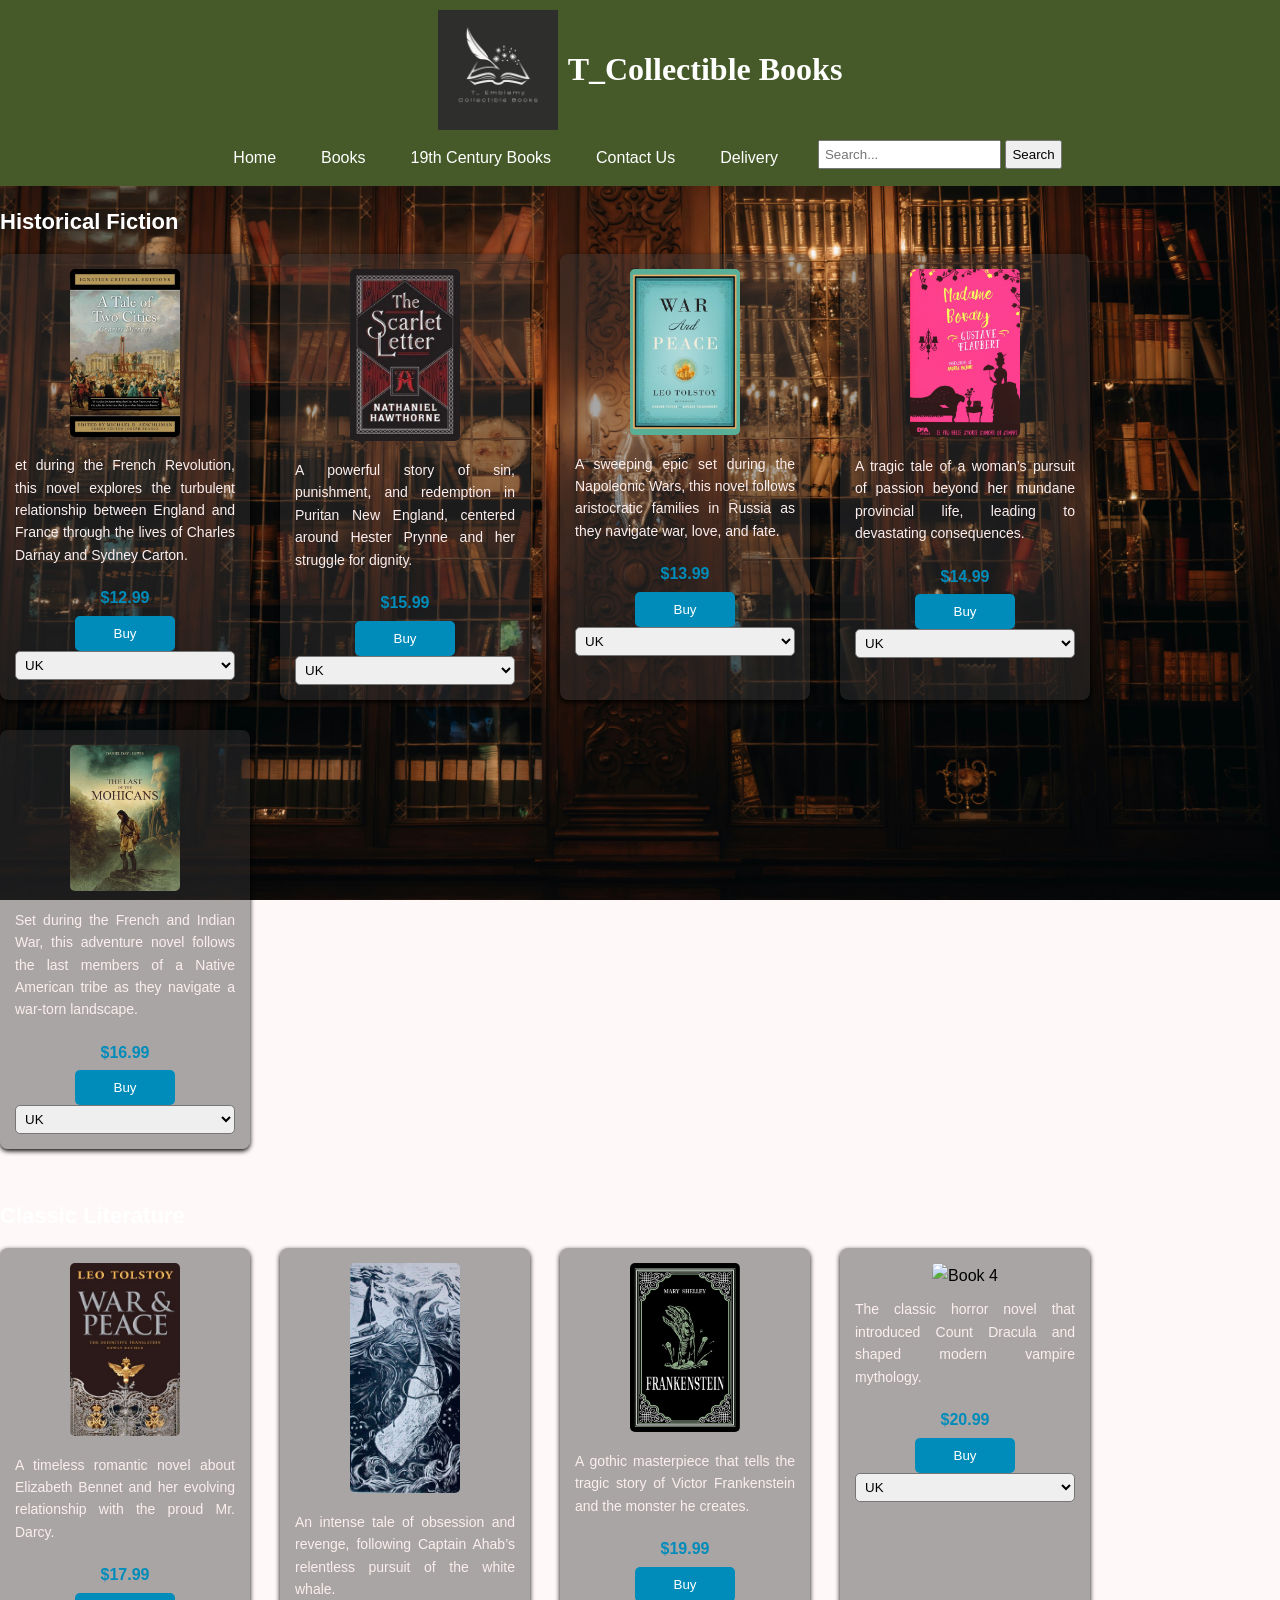
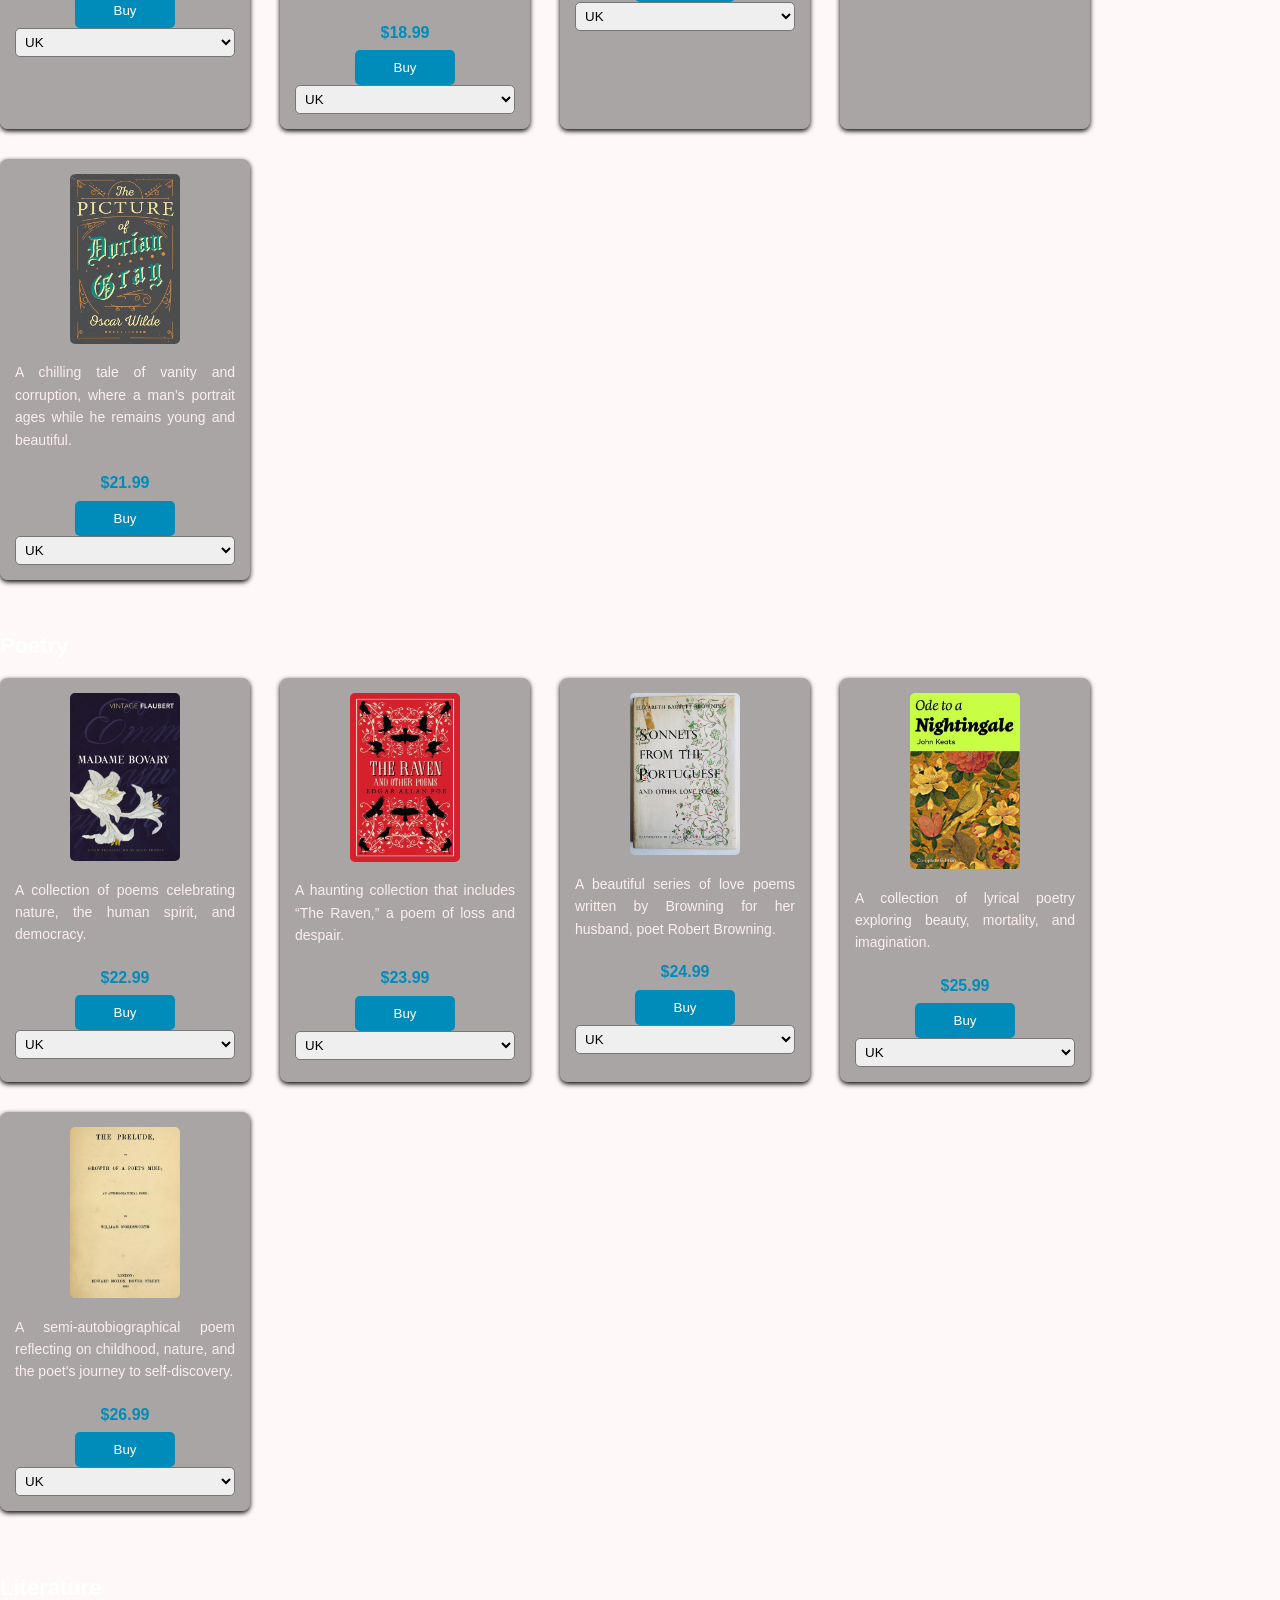
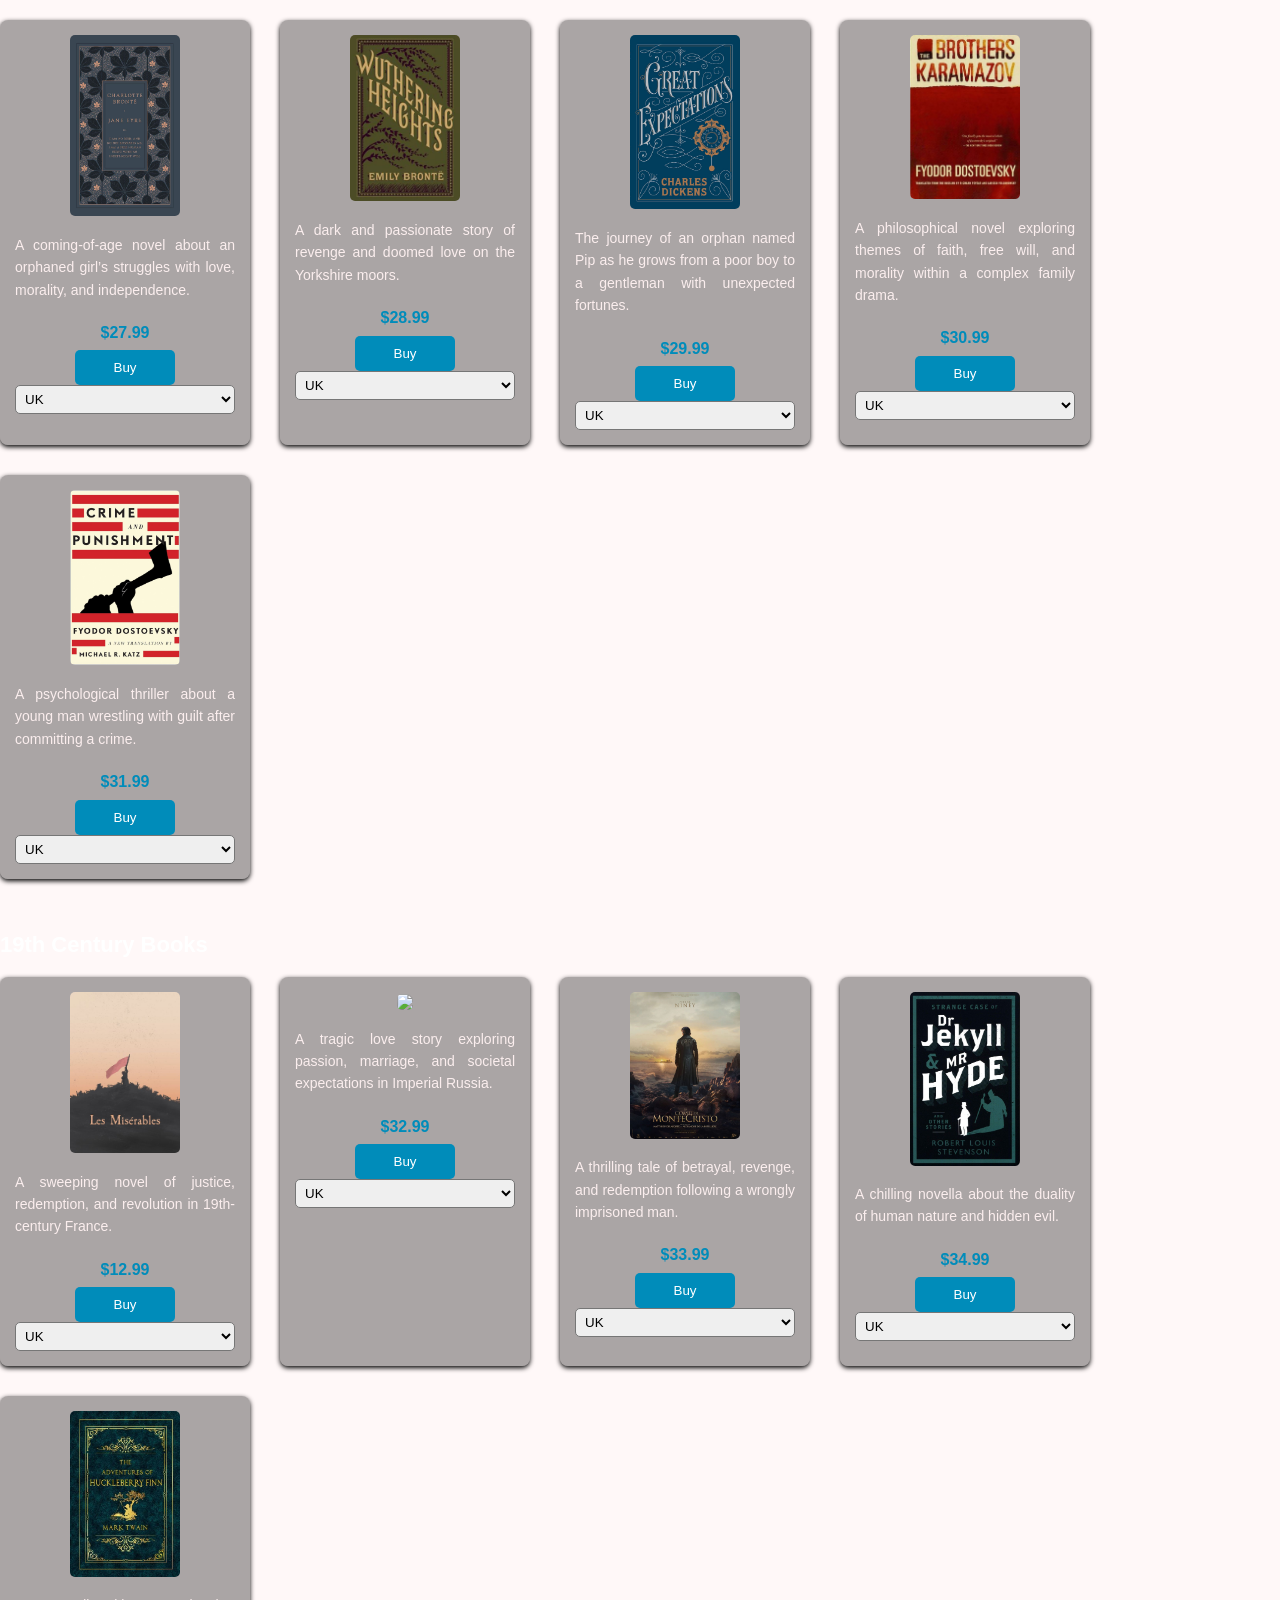
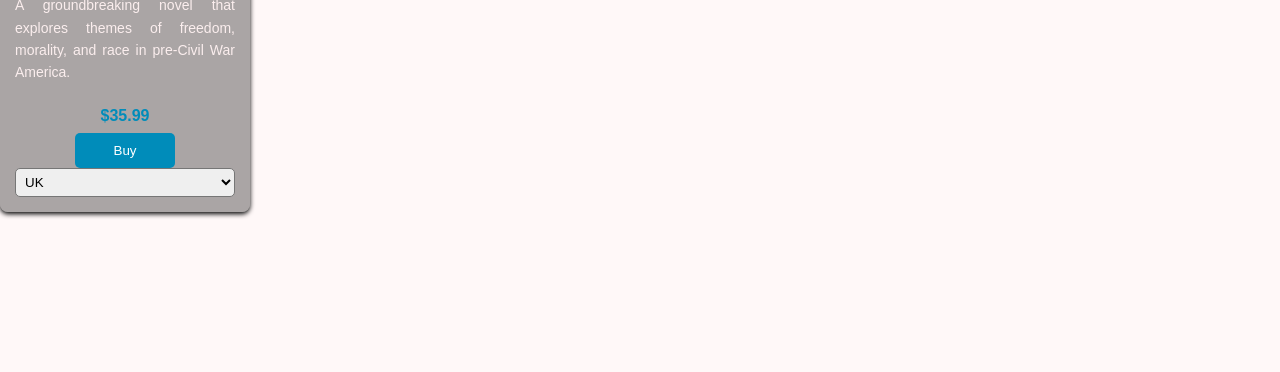
==== century19.html @ 64761e20 "Update century19.html" ====
<!DOCTYPE html>
<html lang="en">
<head>
    <meta charset="UTF-8">
    <meta name="viewport" content="width=device-width, initial-scale=1.0">
    <link rel="stylesheet" href="STYLE.CSS">
    <script src="Century19java.js"></script>
    <title>Home | T_Emblemy Books</title>
</head>
<body class="century19-page">
    <header>
        <h1 style="text-align: center; font-family: 'Times New Roman'; display: flex; align-items: center; justify-content: center; gap: 10px; margin: 0;">
            <img src="logo.jpg" alt="Library Logo" style="height: 120px; width: auto;">
            T_Collectible Books
        </h1>
        <nav>
            <a href="library.html">Home</a>
            <a href="books.html">Books</a>
            <a href="century19.html">19th Century Books</a>
            <a href="contact.html">Contact Us</a>
            <a href="delivery.html">Delivery</a>

            <form action="/search" method="get" style="display: inline-block; margin-left: 10px;">
                <input type="text" name="query" placeholder="Search..." style="padding: 5px;">
                <button type="submit" style="padding: 5px;">Search</button>
            </form>
        </nav>
    </header>

    <main>
        <div class="category">
            <h2 class="category-title">Historical Fiction</h2>
            <div class="book-list">
                <div class="book">
                    <img src="A Tale of Two Cities PDF by Charles Dickens.jpeg" alt="Book 1">
                    <p class="book-description">et during the French Revolution, this novel explores the turbulent relationship between England and France through the lives of Charles Darnay and Sydney Carton.</p>
                    <div class="buy-section">
                        <span class="book-price">$12.99</span>
                        <button class="buy-btn">Buy</button>
                        <select class="country-select">
                            <option value="us">UK</option>
                            <option value="uk">Europe</option>
                            <option value="eu">US/CANADA</option>
                            <option value="eu">Rest of the world</option>
                        </select>
                    </div>
                </div>
                <div class="book">
                    <img src="The Scarlet Letter.jpeg" alt="Book 2">
                    <p class="book-description">A powerful story of sin, punishment, and redemption in Puritan New England, centered around Hester Prynne and her struggle for dignity.</p>
                    <div class="buy-section">
                        <span class="book-price">$15.99</span>
                        <button class="buy-btn">Buy</button>
                        <select class="country-select">
                            <option value="us">UK</option>
                            <option value="uk">Europe</option>
                            <option value="eu">US/CANADA</option>
                            <option value="eu">Rest of the world</option>
                        </select>
                    </div>
                </div>
                <div class="book">
                    <img src="war & peace.jpeg" alt="Book 3">
                    <p class="book-description">A sweeping epic set during the Napoleonic Wars, this novel follows aristocratic families in Russia as they navigate war, love, and fate.</p>
                    <div class="buy-section">
                        <span class="book-price">$13.99</span>
                        <button class="buy-btn">Buy</button>
                        <select class="country-select">
                            <option value="us">UK</option>
                            <option value="uk">Europe</option>
                            <option value="eu">US/CANADA</option>
                            <option value="eu">Rest of the world</option>
                        </select>
                    </div>
                </div>
                <div class="book">
                    <img src="Madame Bovary_ Con e-book.jpeg" alt="Book 4">
                    <p class="book-description">A tragic tale of a woman’s pursuit of passion beyond her mundane provincial life, leading to devastating consequences.</p>
                    <div class="buy-section">
                        <span class="book-price">$14.99</span>
                        <button class="buy-btn">Buy</button>
                        <select class="country-select">
                            <option value="us">UK</option>
                            <option value="uk">Europe</option>
                            <option value="eu">US/CANADA</option>
                            <option value="eu">Rest of the world</option>  
                        </select>
                    </div>
                </div>
                <div class="book">
                    <img src="The Last of the Mohicans (1992) [782 x 1044].jpeg" alt="Book 5">
                    <p class="book-description">Set during the French and Indian War, this adventure novel follows the last members of a Native American tribe as they navigate a war-torn landscape.</p>
                    <div class="buy-section">
                        <span class="book-price">$16.99</span>
                        <button class="buy-btn">Buy</button>
                        <select class="country-select">
                            <option value="us">UK</option>
                            <option value="uk">Europe</option>
                            <option value="eu">US/CANADA</option>
                            <option value="eu">Rest of the world</option> 
                        </select>
                    </div>
                </div>
                <div class="category">
                    <h2 class="category-title">Classic Literature</h2>
                    <div class="book-list">
                        <div class="book">
                            <img src="A War & Peace podcast.jpeg" alt="Book 1">
                            <p class="book-description">A timeless romantic novel about Elizabeth Bennet and her evolving relationship with the proud Mr. Darcy.</p>
                            <div class="buy-section">
                                <span class="book-price">$17.99</span>
                                <button class="buy-btn">Buy</button>
                                <select class="country-select">
                                    <option value="us">UK</option>
                                    <option value="uk">Europe</option>
                                    <option value="eu">US/CANADA</option>
                                    <option value="eu">Rest of the world</option>
                                </select>
                            </div>
                        </div>
                        <div class="book">
                            <img src="Moby Dick Woodblock Print - Erika Gallagher.jpeg" alt="Book 2">
                            <p class="book-description">An intense tale of obsession and revenge, following Captain Ahab’s relentless pursuit of the white whale.</p>
                            <div class="buy-section">
                                <span class="book-price">$18.99</span>
                                <button class="buy-btn">Buy</button>
                                <select class="country-select">
                                    <option value="us">UK</option>
                                    <option value="uk">Europe</option>
                                    <option value="eu">US/CANADA</option>
                                    <option value="eu">Rest of the world</option>
                                </select>
                            </div>
                        </div>
                        <div class="book">
                            <img src="Frankenstein, or the Modern Prometheus by Mary Shelly.jpeg" alt="Book 3">
                            <p class="book-description">A gothic masterpiece that tells the tragic story of Victor Frankenstein and the monster he creates.</p>
                            <div class="buy-section">
                                <span class="book-price">$19.99</span>
                                <button class="buy-btn">Buy</button>
                                <select class="country-select">
                                    <option value="us">UK</option>
                                    <option value="uk">Europe</option>
                                    <option value="eu">US/CANADA</option>
                                    <option value="eu">Rest of the world</option>
                                </select>
                            </div>
                        </div>
                        <div class="book">
                            <img src="Where the Crawdads Sing-Delia Owens(2018).jpeg" alt="Book 4">
                            <p class="book-description">The classic horror novel that introduced Count Dracula and shaped modern vampire mythology.</p>
                            <div class="buy-section">
                                <span class="book-price">$20.99</span>
                                <button class="buy-btn">Buy</button>
                                <select class="country-select">
                                    <option value="us">UK</option>
                                    <option value="uk">Europe</option>
                                    <option value="eu">US/CANADA</option>
                                    <option value="eu">Rest of the world</option>  
                                </select>
                            </div>
                        </div>
                        <div class="book">
                            <img src="The Picture of Dorian Gray.jpeg" alt="Book 5">
                            <p class="book-description">A chilling tale of vanity and corruption, where a man’s portrait ages while he remains young and beautiful.</p>
                            <div class="buy-section">
                                <span class="book-price">$21.99</span>
                                <button class="buy-btn">Buy</button>
                                <select class="country-select">
                                    <option value="us">UK</option>
                                    <option value="uk">Europe</option>
                                    <option value="eu">US/CANADA</option>
                                    <option value="eu">Rest of the world</option> 
                                </select>
                            </div>
                        </div>
                        <div class="category">
                        <h2 class="category-title">Poetry</h2>
                        <div class="book-list">
                            <div class="book">
                                <img src="Madame Bovary.jpeg" alt="Book 1">
                                <p class="book-description"> A collection of poems celebrating nature, the human spirit, and democracy.</p>
                                <div class="buy-section">
                                    <span class="book-price">$22.99</span>
                                    <button class="buy-btn">Buy</button>
                                    <select class="country-select">
                                        <option value="us">UK</option>
                                        <option value="uk">Europe</option>
                                        <option value="eu">US/CANADA</option>
                                        <option value="eu">Rest of the world</option>
                                    </select>
                                </div>
                            </div>
                            <div class="book">
                                <img src="The Raven And Other Poems_ Fully Annotated Edition With Over 400 Notes_ It Contains Poe's Complete Poems And Three Essays On Poetry (Great Poets Series).jpeg" alt="Book 2">
                                <p class="book-description">A haunting collection that includes “The Raven,” a poem of loss and despair.</p>
                                <div class="buy-section">
                                    <span class="book-price">$23.99</span>
                                    <button class="buy-btn">Buy</button>
                                    <select class="country-select">
                                        <option value="us">UK</option>
                                        <option value="uk">Europe</option>
                                        <option value="eu">US/CANADA</option>
                                        <option value="eu">Rest of the world</option>
                                    </select>
                                </div>
                            </div>
                            <div class="book">
                                <img src="Sonnets From The Portuguese and Other Love Poems Elizabeth Barrett Browning Illustrated Hardcover.jpeg" alt="Book 3">
                                <p class="book-description">A beautiful series of love poems written by Browning for her husband, poet Robert Browning.</p>
                                <div class="buy-section">
                                    <span class="book-price">$24.99</span>
                                    <button class="buy-btn">Buy</button>
                                    <select class="country-select">
                                        <option value="us">UK</option>
                                        <option value="uk">Europe</option>
                                        <option value="eu">US/CANADA</option>
                                        <option value="eu">Rest of the world</option>
                                    </select>
                                </div>
                            </div>
                            <div class="book">
                                <img src="Ode to a Nightingale (Complete Edition) ebook by John Keats - Rakuten Kobo.jpeg" alt="Book 4">
                                <p class="book-description">A collection of lyrical poetry exploring beauty, mortality, and imagination.

                                </p>
                                <div class="buy-section">
                                    <span class="book-price">$25.99</span>
                                    <button class="buy-btn">Buy</button>
                                    <select class="country-select">
                                        <option value="us">UK</option>
                                        <option value="uk">Europe</option>
                                        <option value="eu">US/CANADA</option>
                                        <option value="eu">Rest of the world</option>  
                                    </select>
                                </div>
                            </div>
                            <div class="book">
                                <img src="Why William Wordsworth's The Prelude Speaks To Me So Much.jpeg" alt="Book 5">
                                <p class="book-description">A semi-autobiographical poem reflecting on childhood, nature, and the poet’s journey to self-discovery.</p>
                                <div class="buy-section">
                                    <span class="book-price">$26.99</span>
                                    <button class="buy-btn">Buy</button>
                                    <select class="country-select">
                                        <option value="us">UK</option>
                                        <option value="uk">Europe</option>
                                        <option value="eu">US/CANADA</option>
                                        <option value="eu">Rest of the world</option> 
                                    </select>
                                </div>
                            </div>
                        </div>
    
            </div>
        </div>
                    
           

        <div class="category">
            <h2 class="category-title"> Literature</h2>
            <div class="book-list">
                <div class="book">
                    <img src="Jane Eyre.jpeg" alt="Book 1">
                    <p class="book-description">A coming-of-age novel about an orphaned girl’s struggles with love, morality, and independence.</p>
                    <div class="buy-section">
                        <span class="book-price">$27.99</span>
                        <button class="buy-btn">Buy</button>
                        <select class="country-select">
                            <option value="us">UK</option>
                            <option value="uk">Europe</option>
                            <option value="eu">US/CANADA</option>
                            <option value="eu">Rest of the world</option>
                        </select>
                    </div>
                </div>
                <div class="book">
                    <img src="wuthering Heights.jpeg" alt="Book 2">
                    <p class="book-description">A dark and passionate story of revenge and doomed love on the Yorkshire moors.
                    </p>
                    <div class="buy-section">
                        <span class="book-price">$28.99</span>
                        <button class="buy-btn">Buy</button>
                        <select class="country-select">
                            <option value="us">UK</option>
                            <option value="uk">Europe</option>
                            <option value="eu">US/CANADA</option>
                            <option value="eu">Rest of the world</option>
                        </select>
                    </div>
                </div>
                <div class="book">
                    <img src="Great Expectations (flexi) (Barnes & Noble Flexibound Editions).jpeg" alt="Book 3">
                    <p class="book-description">The journey of an orphan named Pip as he grows from a poor boy to a gentleman with unexpected fortunes.</p>
                    <div class="buy-section">
                        <span class="book-price">$29.99</span>
                        <button class="buy-btn">Buy</button>
                        <select class="country-select">
                            <option value="us">UK</option>
                            <option value="uk">Europe</option>
                            <option value="eu">US/CANADA</option>
                            <option value="eu">Rest of the world</option>
                        </select>
                    </div>
                </div>
                <div class="book">
                    <img src="The Top 12 Eye-Opening Books Everyone Should Read.jpeg" alt="Book 4">
                    <p class="book-description">A philosophical novel exploring themes of faith, free will, and morality within a complex family drama.</p>
                    <div class="buy-section">
                        <span class="book-price">$30.99</span>
                        <button class="buy-btn">Buy</button>
                        <select class="country-select">
                            <option value="us">UK</option>
                            <option value="uk">Europe</option>
                            <option value="eu">US/CANADA</option>
                            <option value="eu">Rest of the world</option>  
                        </select>
                    </div>
                </div>
                <div class="book">
                    <img src="[PDF] [EPUB] Crime and Punishment_ A New Translation Download.jpeg" alt="Book 5">
                    <p class="book-description">A psychological thriller about a young man wrestling with guilt after committing a crime.</p>
                    <div class="buy-section">
                        <span class="book-price">$31.99</span>
                        <button class="buy-btn">Buy</button>
                        <select class="country-select">
                            <option value="us">UK</option>
                            <option value="uk">Europe</option>
                            <option value="eu">US/CANADA</option>
                            <option value="eu">Rest of the world</option> 
                        </select>
                    </div>
                </div>
                <div class="category">
                <h2 class="category-title">19th Century Books</h2>
                <div class="book-list">
                    <div class="book">
                        <img src="Les Miserables by Behance.jpeg" alt="Book 1">
                        <p class="book-description">A sweeping novel of justice, redemption, and revolution in 19th-century France.</p>
                        <div class="buy-section">
                            <span class="book-price">$12.99</span>
                            <button class="buy-btn">Buy</button>
                            <select class="country-select">
                                <option value="us">UK</option>
                                <option value="uk">Europe</option>
                                <option value="eu">US/CANADA</option>
                                <option value="eu">Rest of the world</option>
                            </select>
                        </div>
                    </div>
                    <div class="book">
                        <img src="The Picture of Dorian Gray.jpeg alt="Book 2">
                        <p class="book-description">A tragic love story exploring passion, marriage, and societal expectations in Imperial Russia.</p>
                        <div class="buy-section">
                            <span class="book-price">$32.99</span>
                            <button class="buy-btn">Buy</button>
                            <select class="country-select">
                                <option value="us">UK</option>
                                <option value="uk">Europe</option>
                                <option value="eu">US/CANADA</option>
                                <option value="eu">Rest of the world</option>
                            </select>
                        </div>
                    </div>
                    <div class="book">
                        <img src="Le Comte de Monte Christo (2024) de Matthieu Delaporte et Alexandre de la Patellière.jpeg" alt="Book 3">
                        <p class="book-description">A thrilling tale of betrayal, revenge, and redemption following a wrongly imprisoned man.</p>
                        <div class="buy-section">
                            <span class="book-price">$33.99</span>
                            <button class="buy-btn">Buy</button>
                            <select class="country-select">
                                <option value="us">UK</option>
                                <option value="uk">Europe</option>
                                <option value="eu">US/CANADA</option>
                                <option value="eu">Rest of the world</option>
                            </select>
                        </div>
                    </div>
                    <div class="book">
                        <img src="The strange case.jpeg" alt="Book 4">
                        <p class="book-description">A chilling novella about the duality of human nature and hidden evil. </p>
                        <div class="buy-section">
                            <span class="book-price">$34.99</span>
                            <button class="buy-btn">Buy</button>
                            <select class="country-select">
                                <option value="us">UK</option>
                                <option value="uk">Europe</option>
                                <option value="eu">US/CANADA</option>
                                <option value="eu">Rest of the world</option>  
                            </select>
                        </div>
                    </div>
                    <div class="book">
                        <img src="Adventures Of Huckleberry Finn - 9781716050077.jpeg" alt="Book 5">
                        <p class="book-description">A groundbreaking novel that explores themes of freedom, morality, and race in pre-Civil War America.</p>
                        <div class="buy-section">
                            <span class="book-price">$35.99</span>
                            <button class="buy-btn">Buy</button>
                            <select class="country-select">
                                <option value="us">UK</option>
                                <option value="uk">Europe</option>
                                <option value="eu">US/CANADA</option>
                                <option value="eu">Rest of the world</option> 
                            </select>
                        </div>
                    </div>
            
          </div>
        </div>
    </div>
    </div>

        </main>
        <div id="paymentModal" class="modal">
            <div class="modal-content">
                <span class="close" onclick="closePayment()">&times;</span>
                <h2>Checkout</h2>
                <p>Total Amount: <span id="totalAmount">$0.00</span></p>
                <label for="paymentMethod">Choose Payment Method:</label>
                <select id="paymentMethod">
                    <option value="applepay">Apple Pay</option>
                    <option value="debitcard">Debit Card</option>
                    <option value="paypal">PayPal</option>
                </select>
                <button onclick="confirmPayment()">Confirm Payment</button>
            </div>
        </div>
        </body>
        </html>
---- STYLE.CSS ----
/* General Styles */
body {

    margin: 0;
    font-family: Arial, sans-serif;
    line-height: 1.6;
}

.home-page {
    background-image: url('—Pngtree—an\ open\ book\ on\ a_16000282.png'); 
    background-size: cover;
    background-repeat: no-repeat;
    background-attachment: fixed;
    background-position: center;
    color: white; 
}


.books-page {
    background-image: url('ashley-byrd-KVby0S0GaH4-unsplash.jpg'); 
    background-size: cover;
    background-repeat: no-repeat;
    background-attachment: fixed;
    background-position: center;
}
.century19-page {
    background-image: url('anastasia-meraki-HsHybQQHgWo-unsplash.jpg'); 
    background-size: cover;
    background-repeat: no-repeat;
    background-attachment: fixed;
    background-position: center;
}

.contact-page {
    background-image: url('juan-gomez-tgrwlTZXEtw-unsplash.jpg'); 
    background-size: cover;
    background-repeat: no-repeat;
    background-attachment: fixed;
    background-position: center;
}
.delivery-page {
    background-image: url('katy-fE5mCHdeK68-unsplash.jpg'); 
    background-size: cover;
    background-repeat: no-repeat;
    background-attachment: fixed;
    background-position: center;
}


    .banner {
        width: 100%; /* Full width of the screen */
        height: 100vh; /* Full viewport height */
        background-image: url('—Pngtree—an\ open\ book\ on\ a_16000282.png'); 
        background-image: ul('ashley-byrd-KVby0S0GaH4-unsplash.jpg');
        background-image: url('anastasia-meraki-HsHybQQHgWo-unsplash.jpg');
        background-image: url('juan-gomez-tgrwlTZXEtw-unsplash.jpg'); 
        background-image: url('henry-be-lc7xcWebECc-unsplash.jpg'); 
        background-image: url('katy-fE5mCHdeK68-unsplash.jpg'); 
        background-size: contain; /* Ensures the entire image is visible */
        background-position: center; /* Centers the image */
        background-repeat: no-repeat; /* Prevents the image from repeating */
    }
    
    .dimmed-image {
        width: 100%;
        height: 100vh;
        background-image: linear-gradient(rgb(0, 0, 0), rgb(0, 0, 0)), url('—Pngtree—an\ open\ book\ on\ a_16000282.png');
        background-image: linear-gradient(rgb(0, 0, 0), rgb(0, 0, 0)), url('ashley-byrd-KVby0S0GaH4-unsplash.jpg');
        background-position: center;
    }

    /* Center the categories */
.categories {
    text-align: center;
    margin: 20px 0;
}

.categories ul {
    list-style: none;
    padding: 0;
    display: inline-block;
}

.categories li {
    display: inline;
    margin: 0 10px;
    font-size: 18px;
    font-weight: bold;
    color: #333;
}

/* Grid layout for books */
.book-grid {
    display: grid;
    grid-template-columns: repeat(auto-fit, minmax(250px, 1fr));
    gap: 20px;
    padding: 20px;
    justify-content: center;
    align-items: start;
}

.book-card {
    border: 1px solid #ccc;
    border-radius: 8px;
    padding: 15px;
    text-align: center;
    background-color: #fff;
    box-shadow: 2px 2px 5px rgba(0, 0, 0, 0.1);
}

.book-card img {
    width: 100%;
    height: auto;
    border-radius: 5px;
    margin-bottom: 10px;
}

.book-card h3 {
    font-size: 18px;
    margin: 10px 0;
}

.book-card p {
    font-size: 14px;
    margin: 5px 0;
}

.book-price {
    font-size: 16px;
    font-weight: bold;
    color: green;
}

    
/* Header Styles */
header {
    background-color: #465a29;
    padding: 10px 20px;
    color: white;
    text-align: center;
}

nav {
    display: flex;
    justify-content: center;
    gap: 15px;
    margin-top: 10px;
}

nav a {
    color: white;
    text-decoration: none;
    padding: 5px 15px;
    border-radius: 5px;
    background-color: transparent;
    transition: background-color 0.3s ease;
}

nav a:hover {
    background-color: rgb(206, 210, 136);
}

/* Footer Styles */
footer {
    background-color: rgb(206, 210, 136);
    color: rgb(8, 7, 7);
    padding: 10px;
    text-align: center;
}

/* Main Content Styles */
#intro-section {
    margin: 20px auto;
    max-width: 1200px;
}

#mission-vision {
    margin-top: 20px;
    padding: 30px 20px;
    border-radius: 10px;
}

.contact-page header {
    padding: 10px 20px;
    color: white;
    text-align: center;
}

.contact-page nav a {
    color: rgba(255, 255, 255, 0.788);
    text-decoration: none;
    margin: 0 10px;
    font-size: 18px;
}

.contact-page nav a:hover {
    text-decoration: underline;
}

/* Contact Form Styling */
.contact-page .contact-form {
    max-width: 500px;
    margin: 0 auto;
    padding: 20px;
    border-radius: 8px;
    background-color: rgba(15, 14, 14, 0.734); /* Transparent white */
    box-shadow: 0 4px 8px rgba(0, 0, 0, 0.2);
}

.contact-page .contact-form label {
    display: block;
    margin-bottom: 8px;
    font-weight: bold;
}

.contact-page .contact-form input,
.contact-page .contact-form select,
.contact-page .contact-form textarea {
    width: 100%;
    padding: 10px;
    margin-bottom: 16px;
    border: 1px solid #ccc;
    border-radius: 4px;
    font-size: 16px;
}

.contact-page .contact-form button {
    width: 100%;
    padding: 10px;
    background-color: #4CAF50;
    color: rgba(255, 255, 255, 0.878);
    border: none;
    border-radius: 4px;
    font-size: 16px;
    cursor: pointer;
}

.contact-page .contact-form button:hover {
    background-color: #45a049;
}



/* Delivery Page Styles */
.delivery-page main {
    padding: 20px;
    color: white;
    font-weight: bold;
    text-shadow: 1px 1px 2px black;
}

.delivery-page h2, 
.delivery-page h3 {
    font-size: 24px;
}

.delivery-page table {
    width: 100%;
    border-collapse: collapse;
    color: white;
    background-color: rgba(0, 0, 0, 0.6); /* Semi-transparent background for table */
}

.delivery-page table th, 
.delivery-page table td {
    border: 1px solid #ddd;
    padding: 10px;
}

.delivery-page table th {
    background-color: rgba(255, 255, 255, 0.2);
}

.delivery-page ul {
    list-style-type: disc;
    padding-left: 20px;
}

.carousel {
    position: relative;
    width: 80%; /* Adjust width as needed */
    margin: auto;
    overflow: hidden;
}

.carousel-container {
    display: flex;
    overflow: hidden;
    width: 100%;
}

.carousel-track {
    display: flex;
    gap: 15px;
    transition: transform 0.5s ease-in-out;
}

.carousel-track img {
    width: 200px; /* Adjust based on your layout */
    height: 300px; /* Adjust based on your layout */
    object-fit: cover;
}

.arrow {
    position: absolute;
    top: 50%;
    transform: translateY(-50%);
    background: rgba(0, 0, 0, 0.5);
    color: white;
    border: none;
    padding: 15px;
    cursor: pointer;
    font-size: 24px;
    z-index: 10;
    border-radius: 50%;
    transition: background 0.3s ease;
}

.arrow:hover {
    background: rgba(0, 0, 0, 0.8);
}

.prev {
    left: 10px;
}

.next {
    right: 10px;
}







/* General Styles */
body {
    font-family: Arial, sans-serif;
    background-color: #fff8f8;
    margin: 0;
    
}

/* Category Titles */
.category {
    margin-bottom: 40px;
}

.category-title {
    font-size: 22px;
    color: white;
    font-weight: bold;
    margin-bottom: 15px;
}

/* Book Layout */
.book-list {
    display: flex;
    flex-wrap: wrap;
    gap: 30px;
    justify-content: flex-start;
}

.book {
    width: 220px;
    text-align: center;
    background: rgba(57, 54, 54, 0.427);
    padding: 15px;
    border-radius: 8px;
    box-shadow: 0px 2px 5px rgb(0, 0, 0);
}

.book img {
    width: 50%;
    height: auto;
    border-radius: 5px;
}

.book-description {
    font-size: 14px;
    color: #fbeeee;
    margin-top: 10px;
    text-align: justify;
}

/* Price & Buy Button */
.book-price {
    font-size: 16px;
    font-weight: bold;
    color: #008CBA;
    margin-top: 5px;
}

.buy-section {
    display: flex;
    flex-direction: column;
    align-items: center;
    margin-top: 10px;
}

.buy-btn {
    width: 100px;
    padding: 10px;
    background: #008CBA;
    color: white;
    border: none;
    cursor: pointer;
    border-radius: 5px;
    margin-top: 5px;
}

.buy-btn:hover {
    background: #005f7f;
}

/* Country Selection */
.country-select {
    padding: 5px;
    width: 100%;
    border-radius: 5px;
}

/* Payment Modal */
.modal {
    display: none;
    position: fixed;
    top: 50%;
    left: 50%;
    transform: translate(-50%, -50%);
    background: white;
    padding: 20px;
    border-radius: 8px;
    box-shadow: 0px 4px 8px rgba(0, 0, 0, 0.2);
    width: 300px;
    text-align: center;
}

.modal-content {
    display: flex;
    flex-direction: column;
    align-items: center;
}

.close {
    position: absolute;
    top: 10px;
    right: 15px;
    cursor: pointer;
    font-size: 20px;
    color: #333;
}

.modal select {
    width: 100%;
    padding: 8px;
    margin: 10px 0;
}

.modal button {
    padding: 10px;
    background: #008CBA;
    color: white;
    border: none;
    cursor: pointer;
    width: 100%;
}

.modal button:hover {
    background: #005f7f;
}
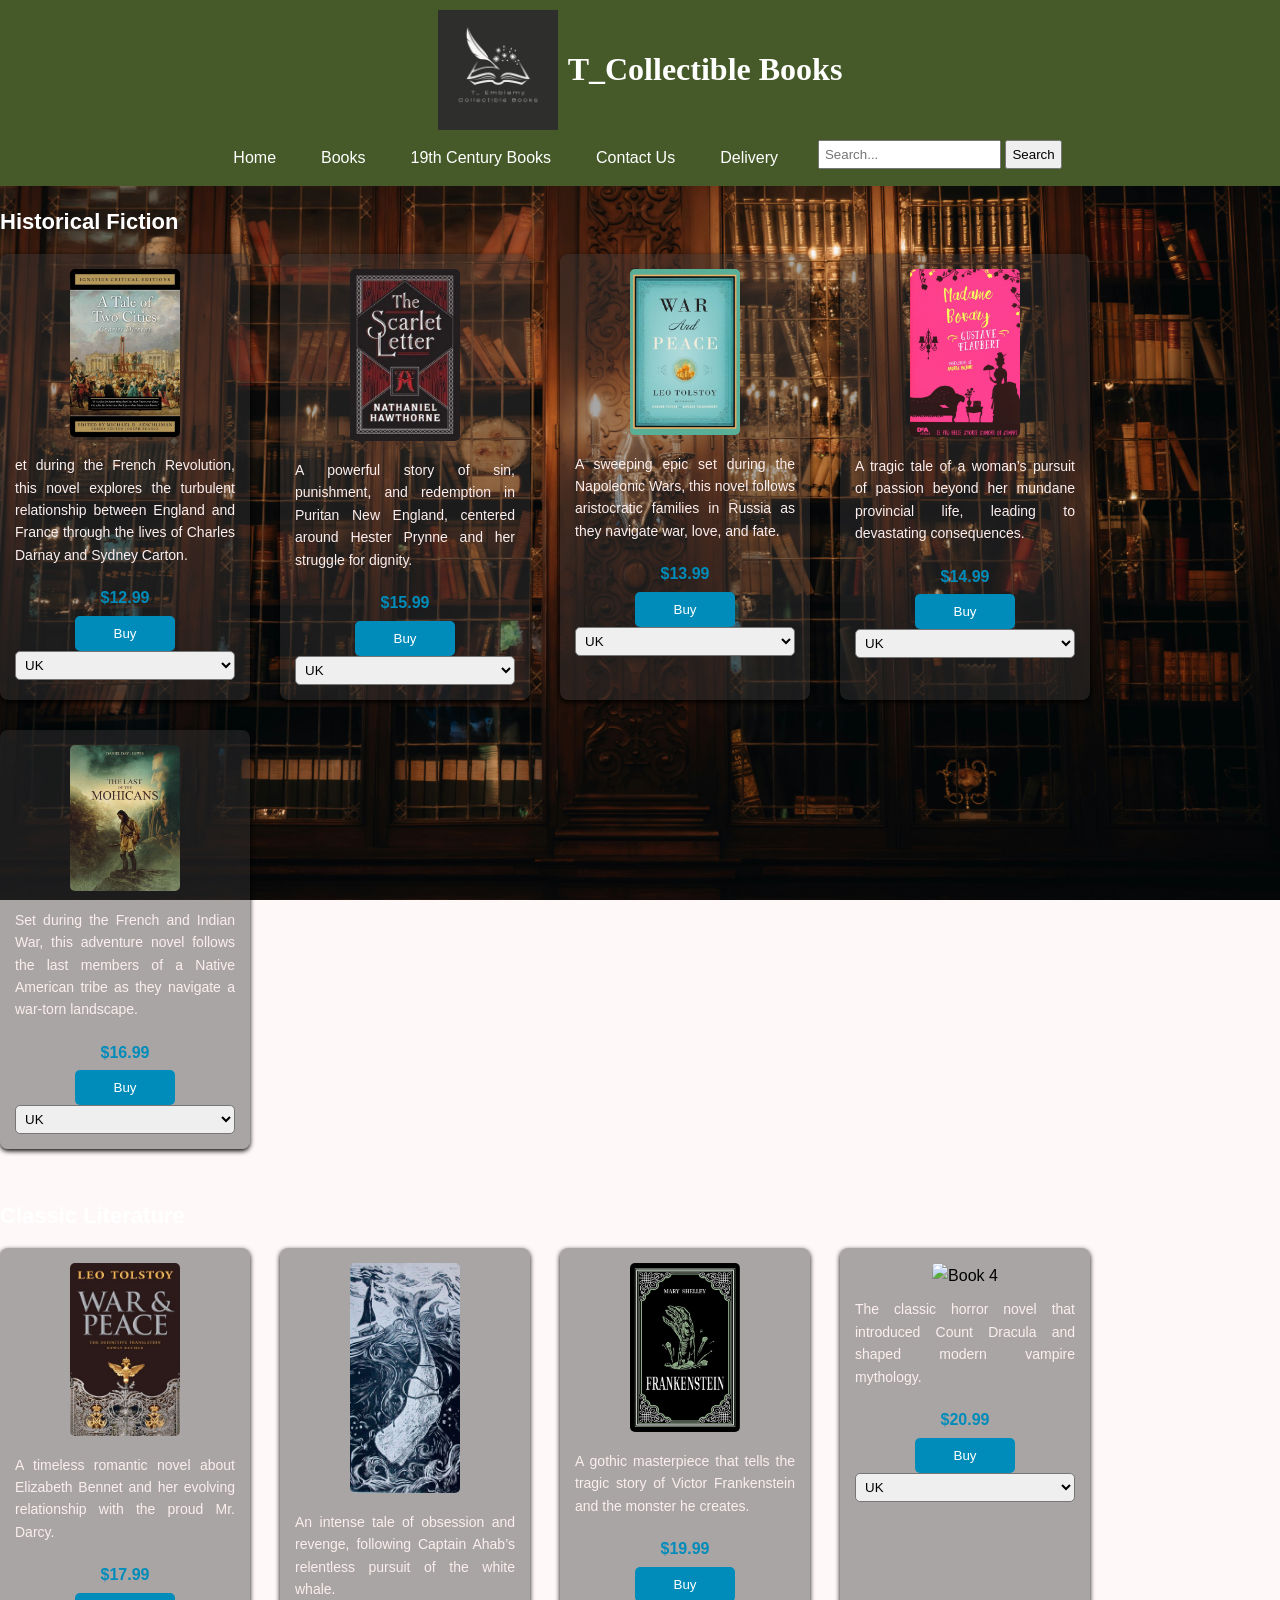
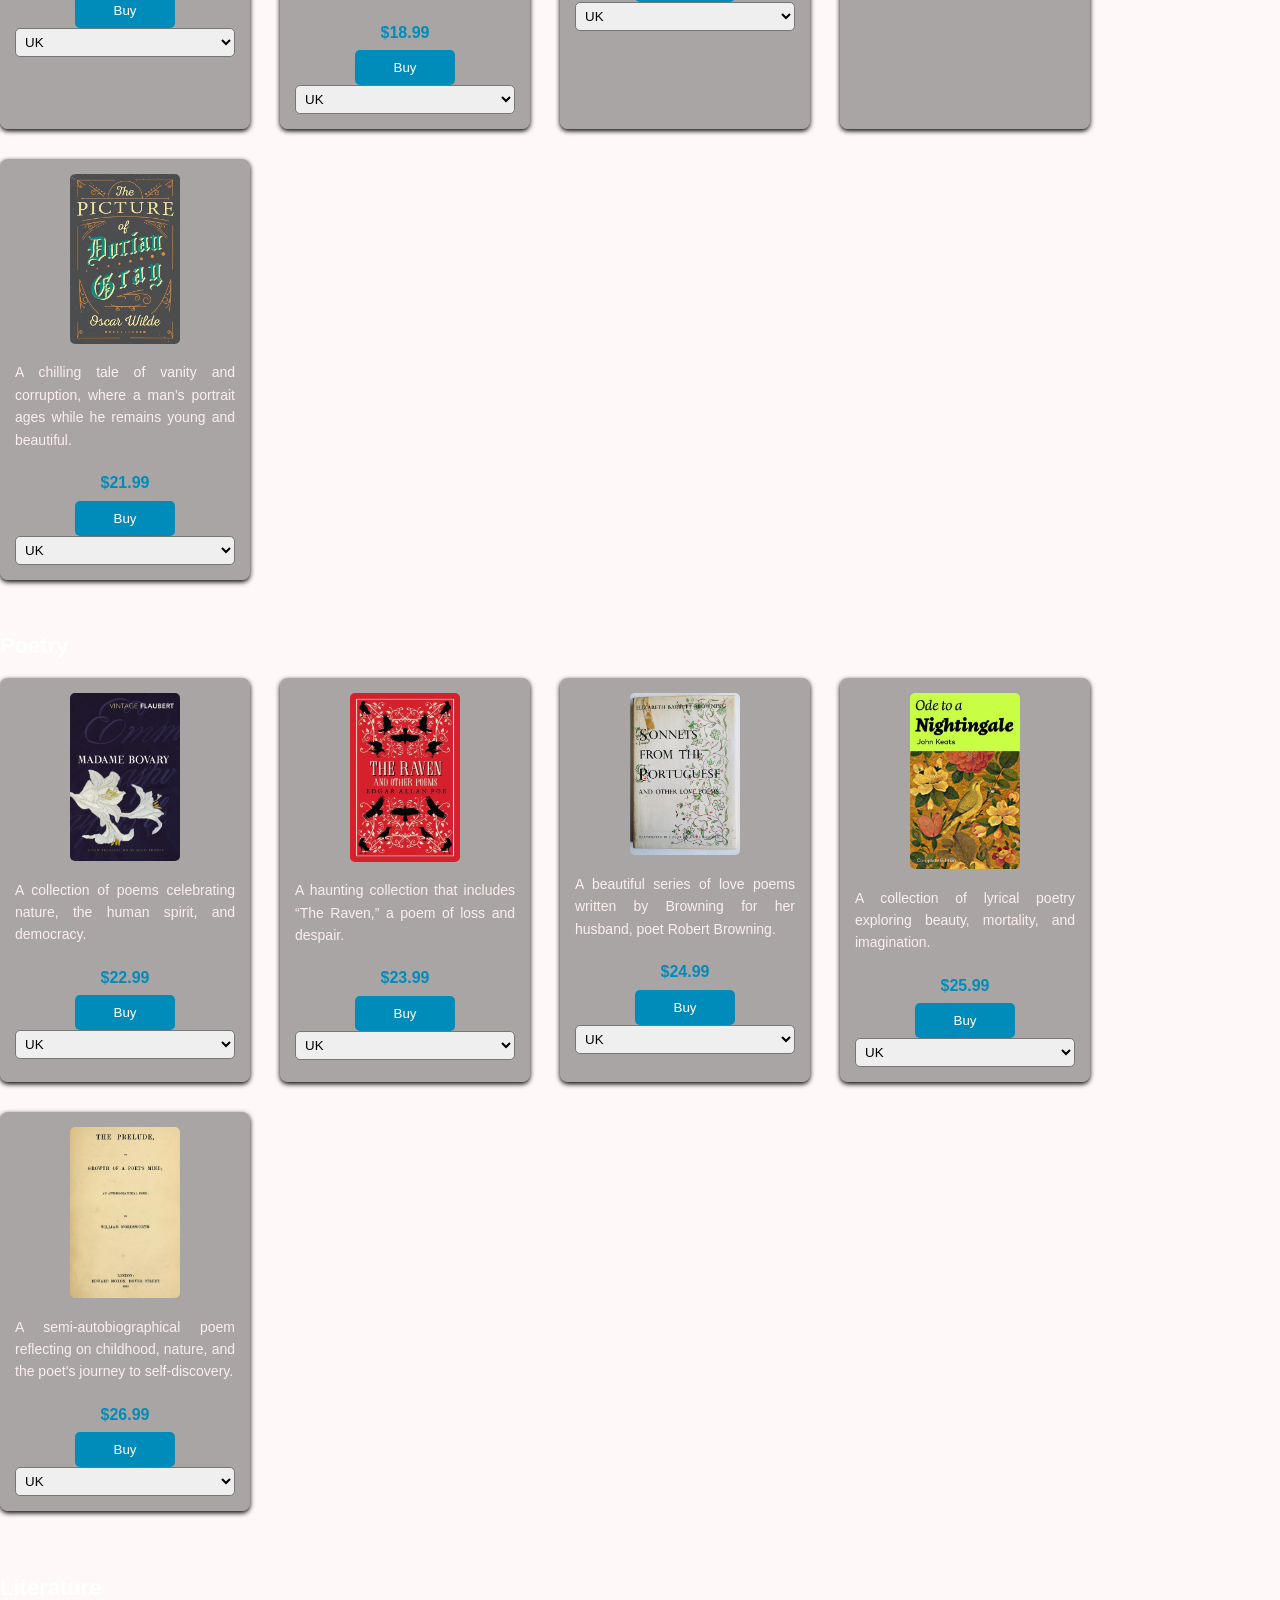
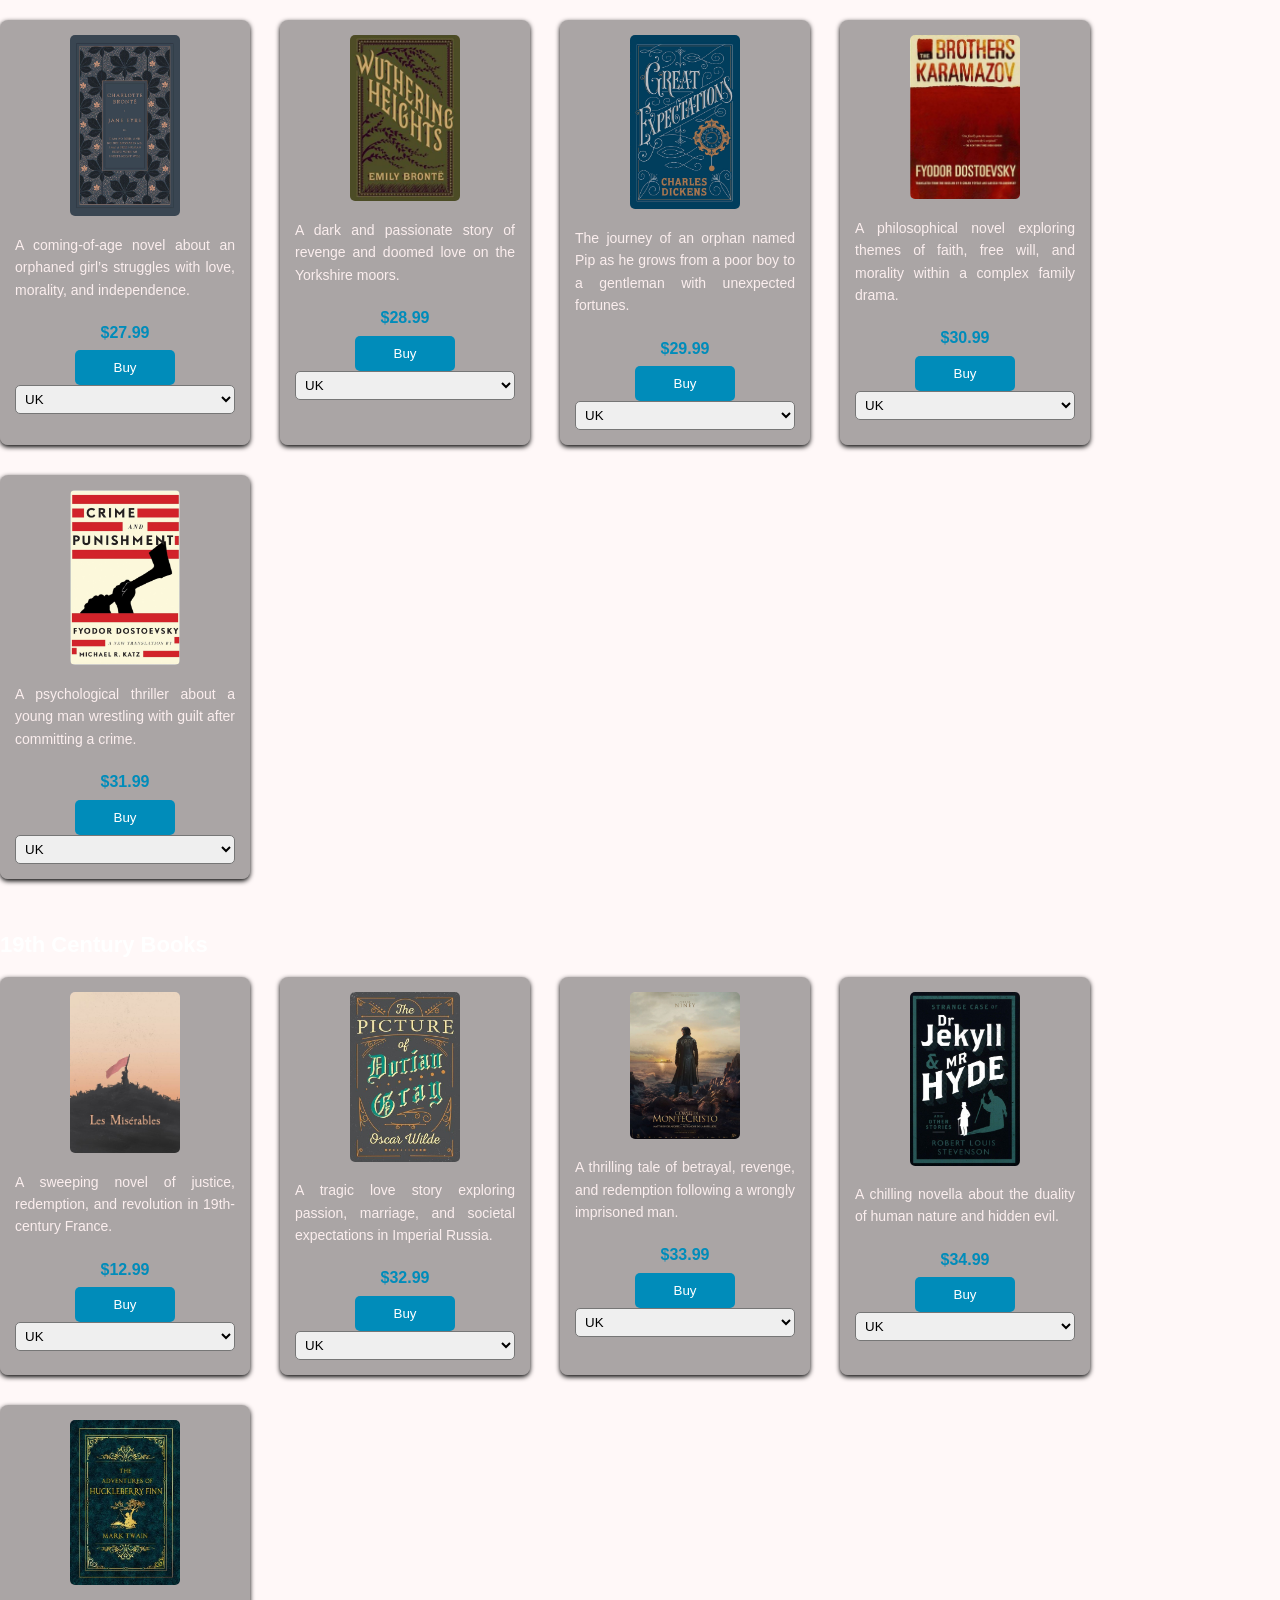
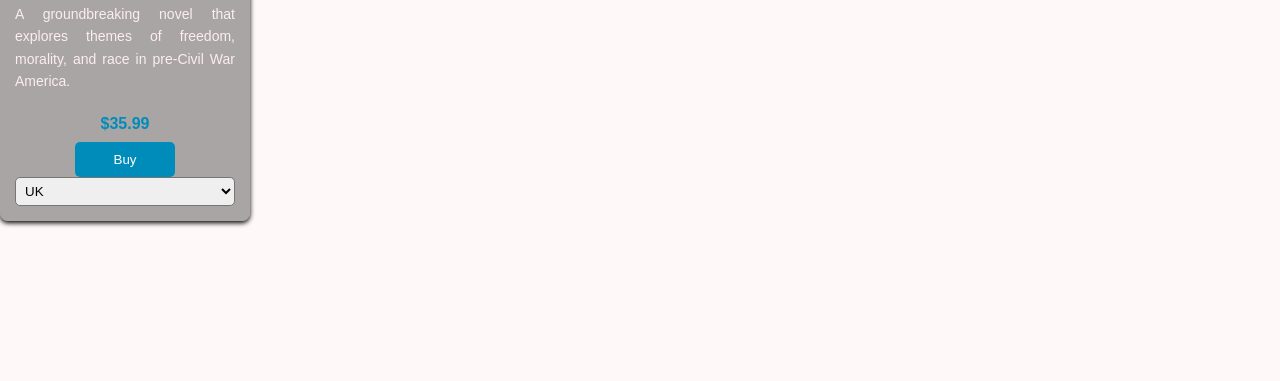
==== commit 7854953e: "Update century19.html" ====
--- a/century19.html
+++ b/century19.html
@@ -348,7 +348,7 @@
                         </div>
                     </div>
                     <div class="book">
-                        <img src="The Picture of Dorian Gray.jpeg alt="Book 2">
+                        <img src="The Picture of Dorian Gray.jpeg" alt="Book 2">
                         <p class="book-description">A tragic love story exploring passion, marriage, and societal expectations in Imperial Russia.</p>
                         <div class="buy-section">
                             <span class="book-price">$32.99</span>
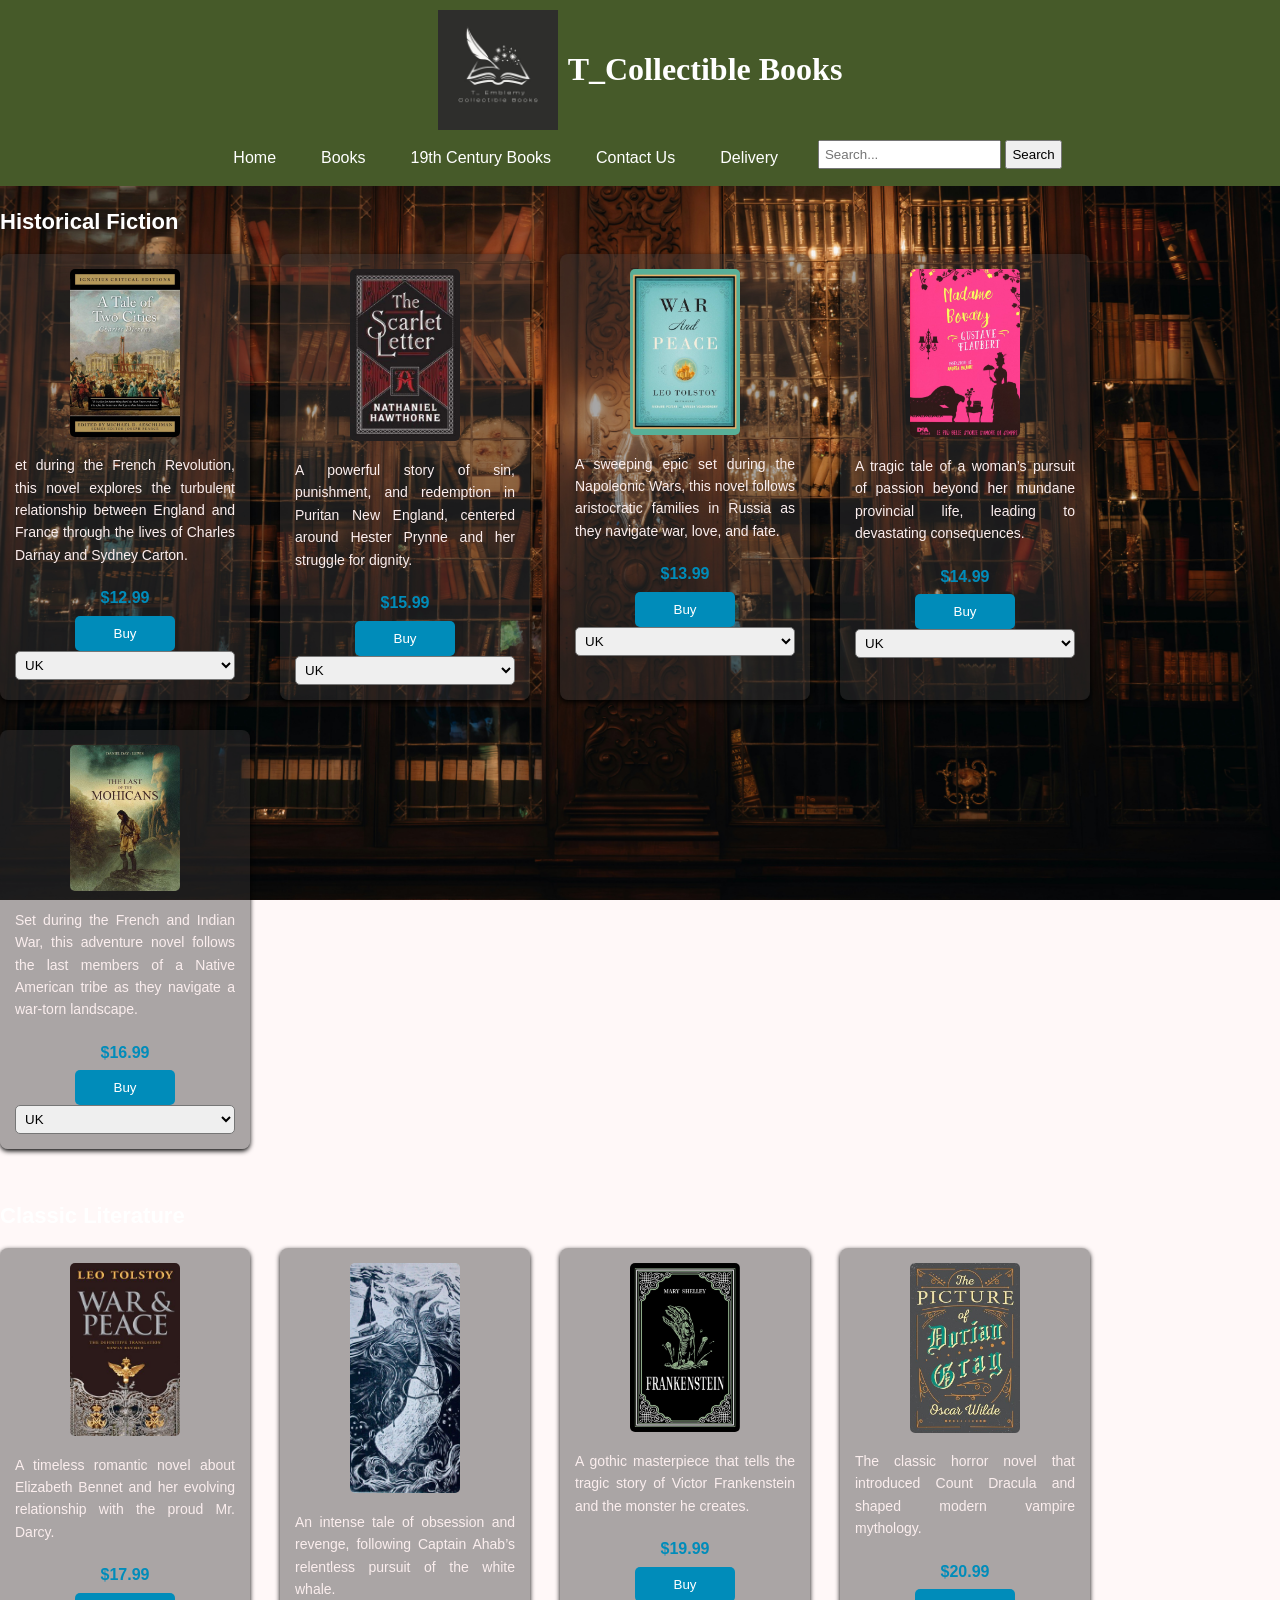
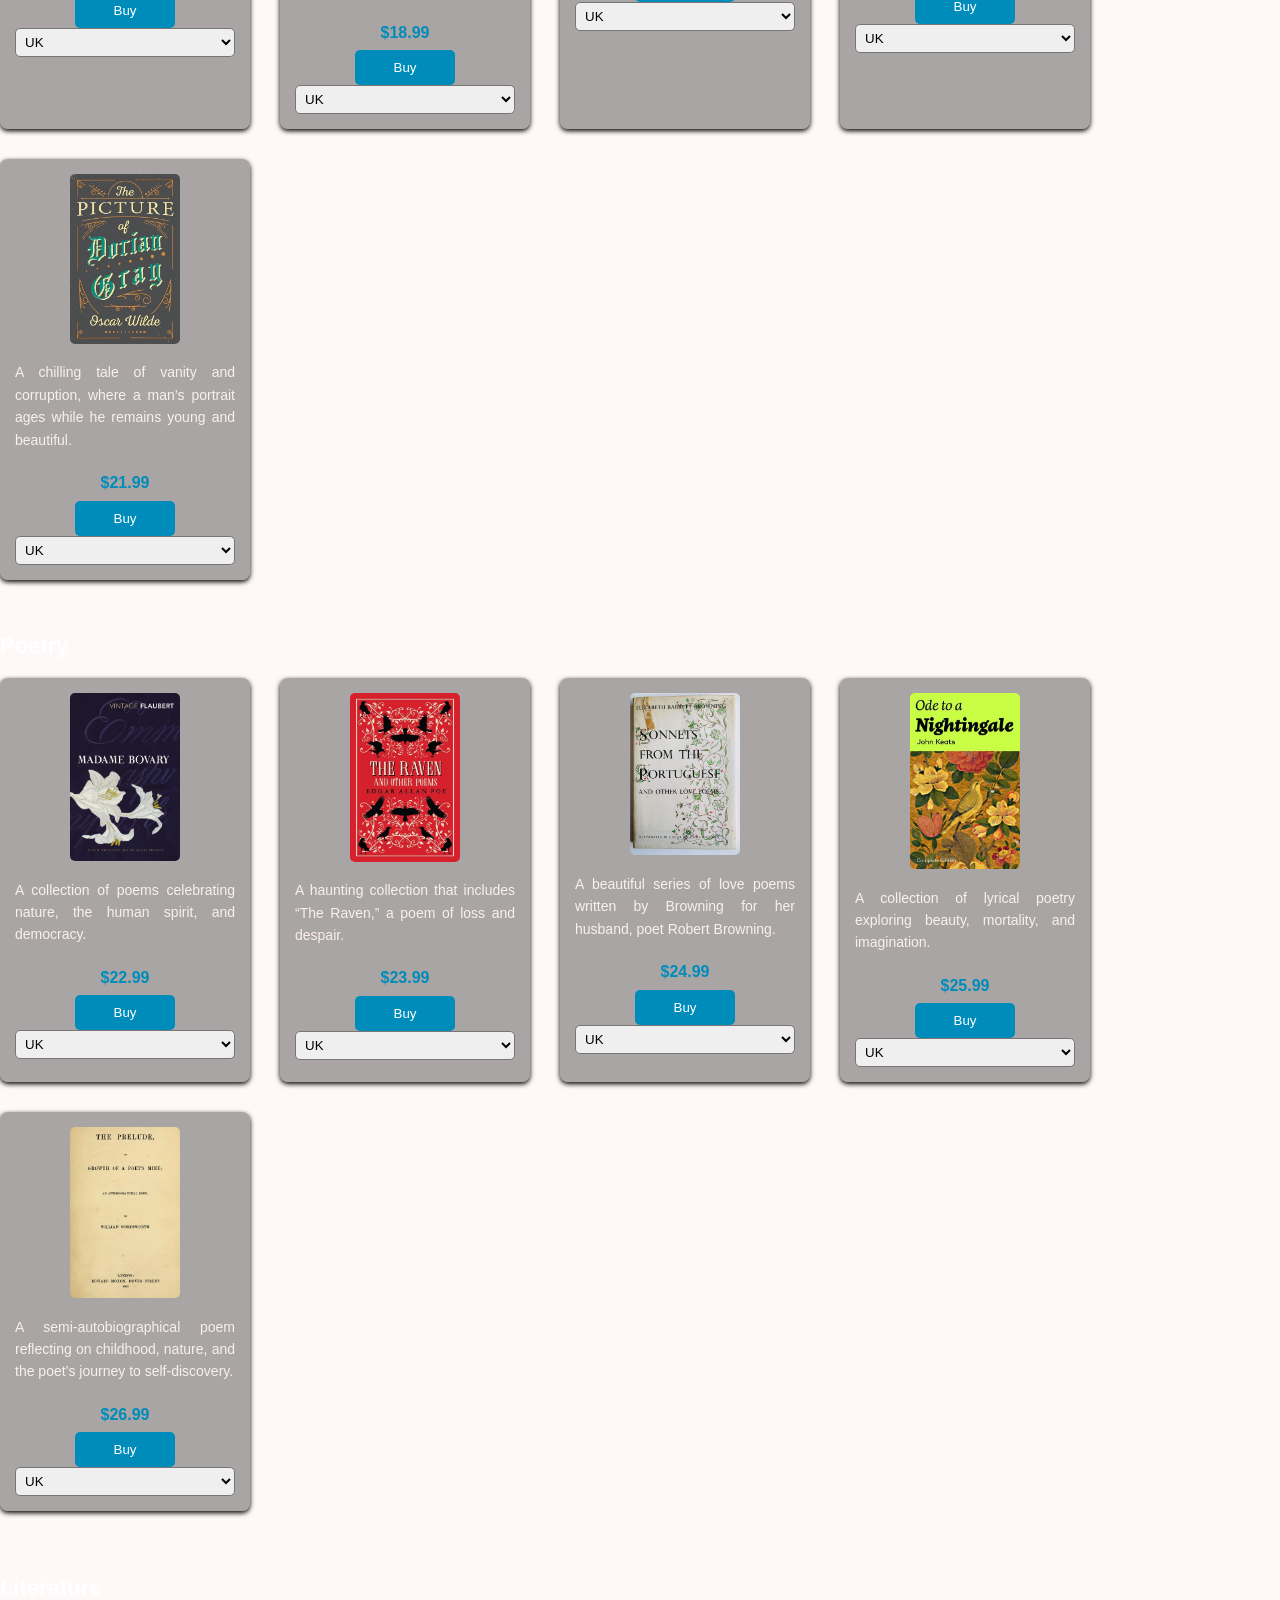
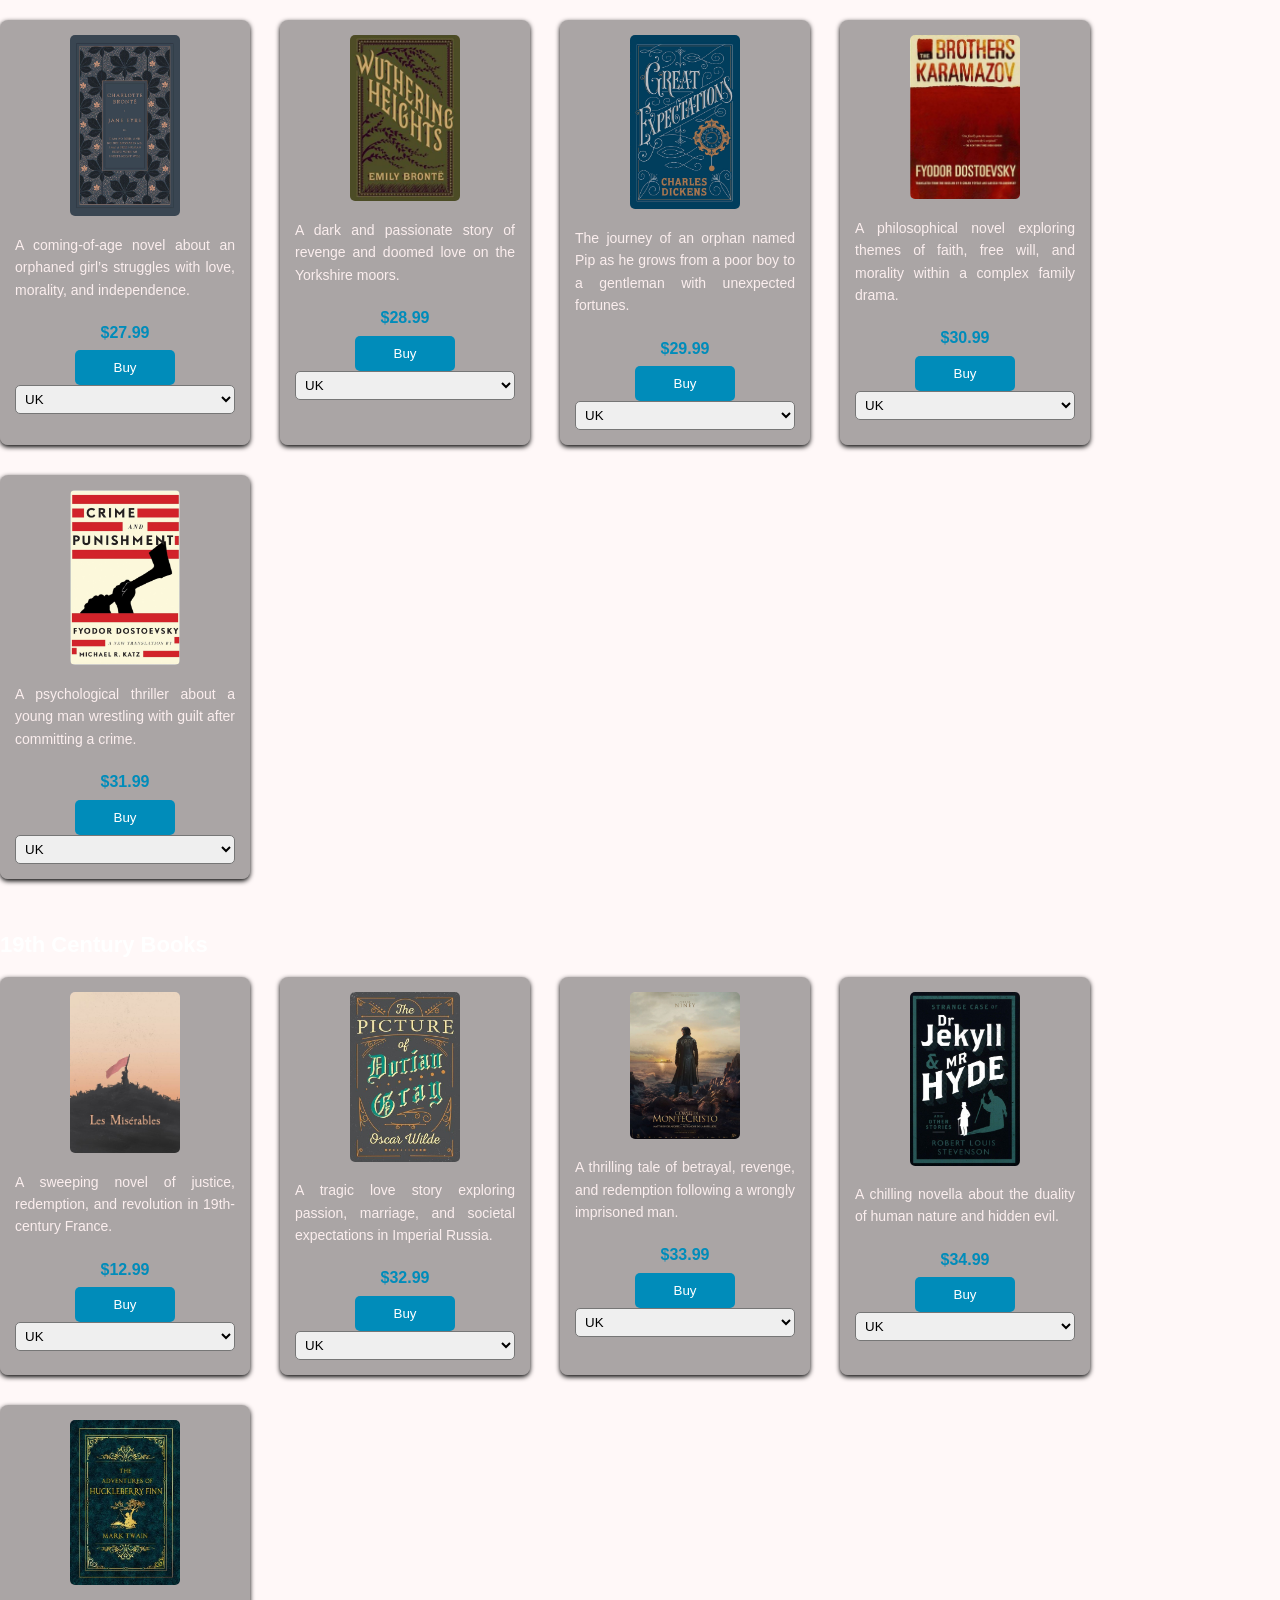
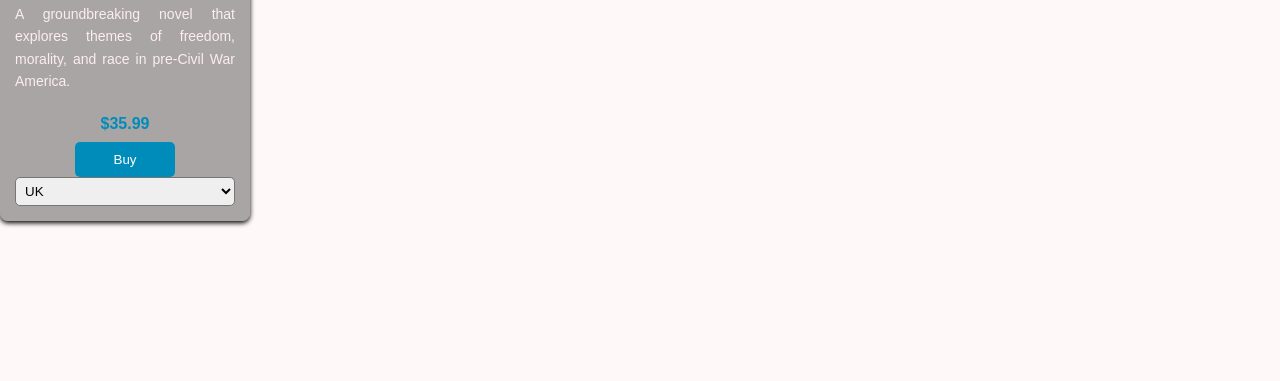
==== commit 94f2fa62: "Update century19.html" ====
--- a/century19.html
+++ b/century19.html
@@ -147,7 +147,7 @@
                             </div>
                         </div>
                         <div class="book">
-                            <img src="Where the Crawdads Sing-Delia Owens(2018).jpeg" alt="Book 4">
+                            <img src="The Picture of Dorian Gray.jpeg" alt="Book 4">
                             <p class="book-description">The classic horror novel that introduced Count Dracula and shaped modern vampire mythology.</p>
                             <div class="buy-section">
                                 <span class="book-price">$20.99</span>
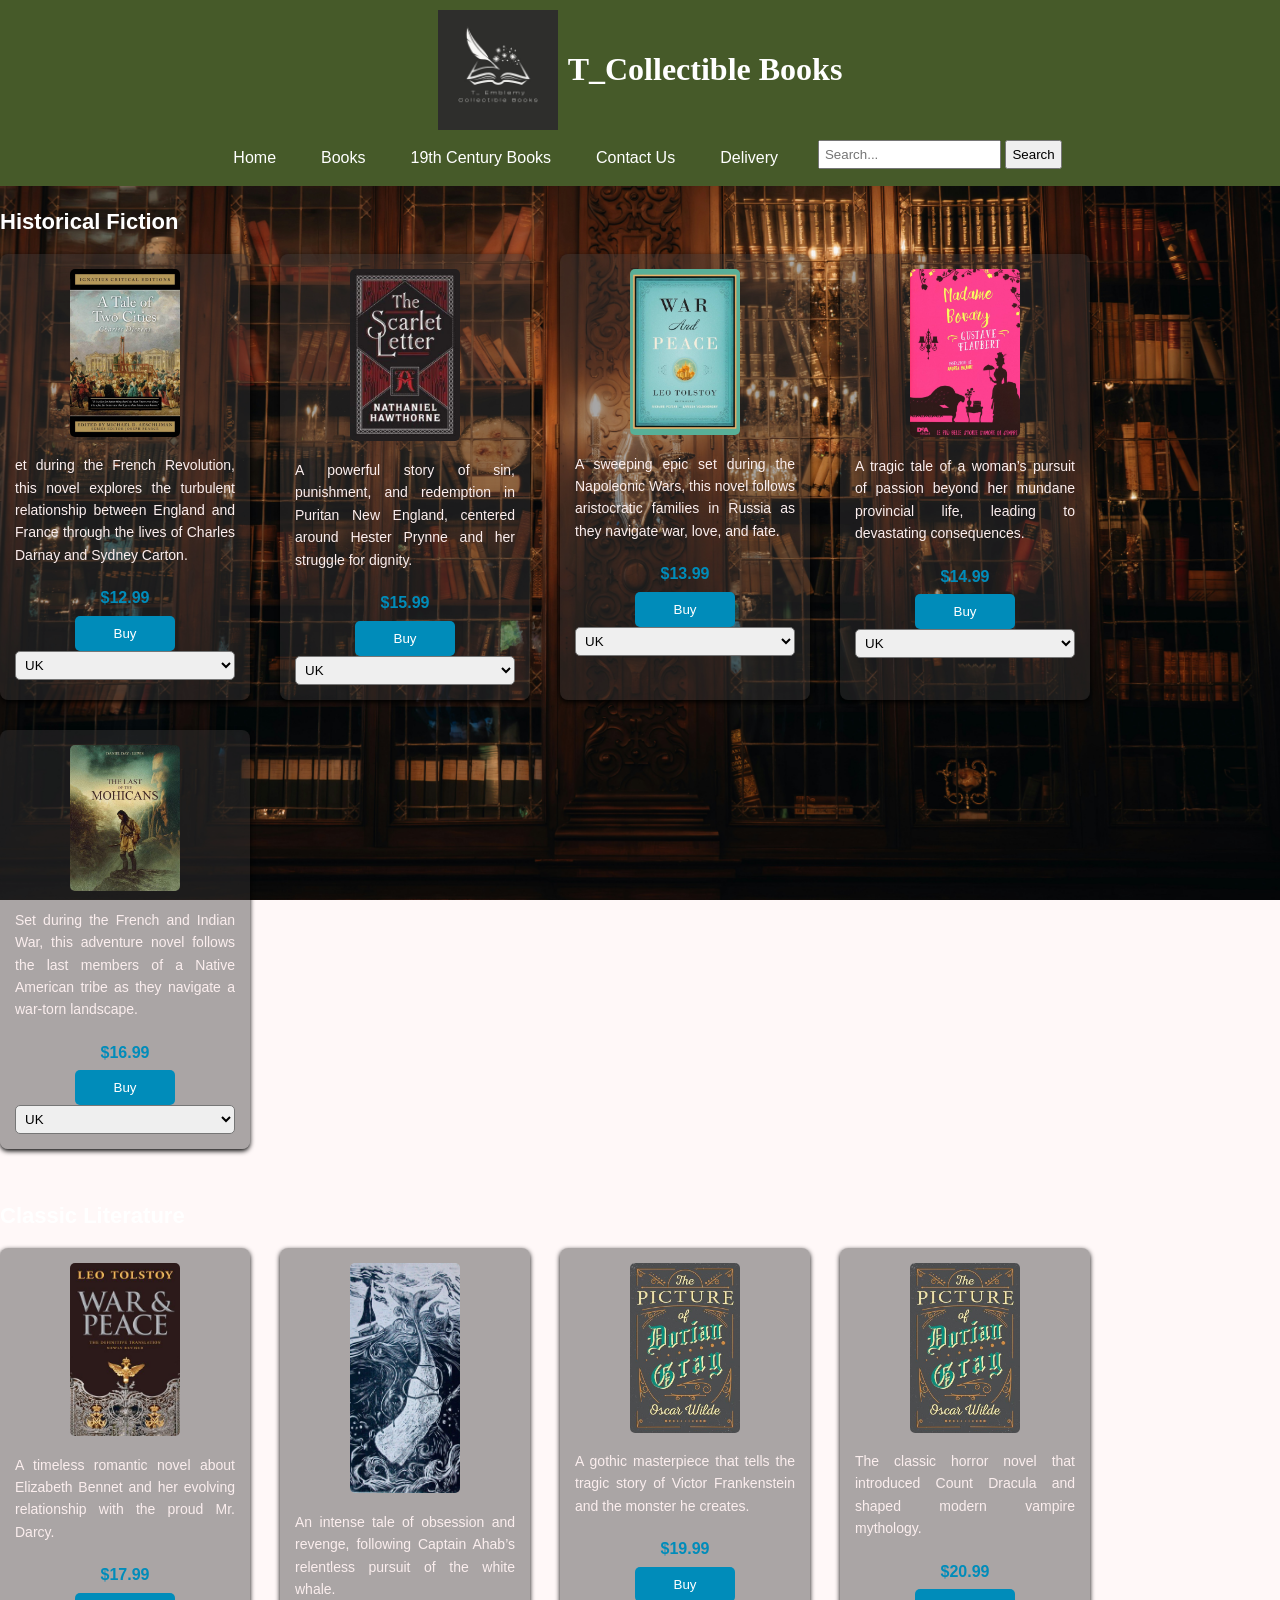
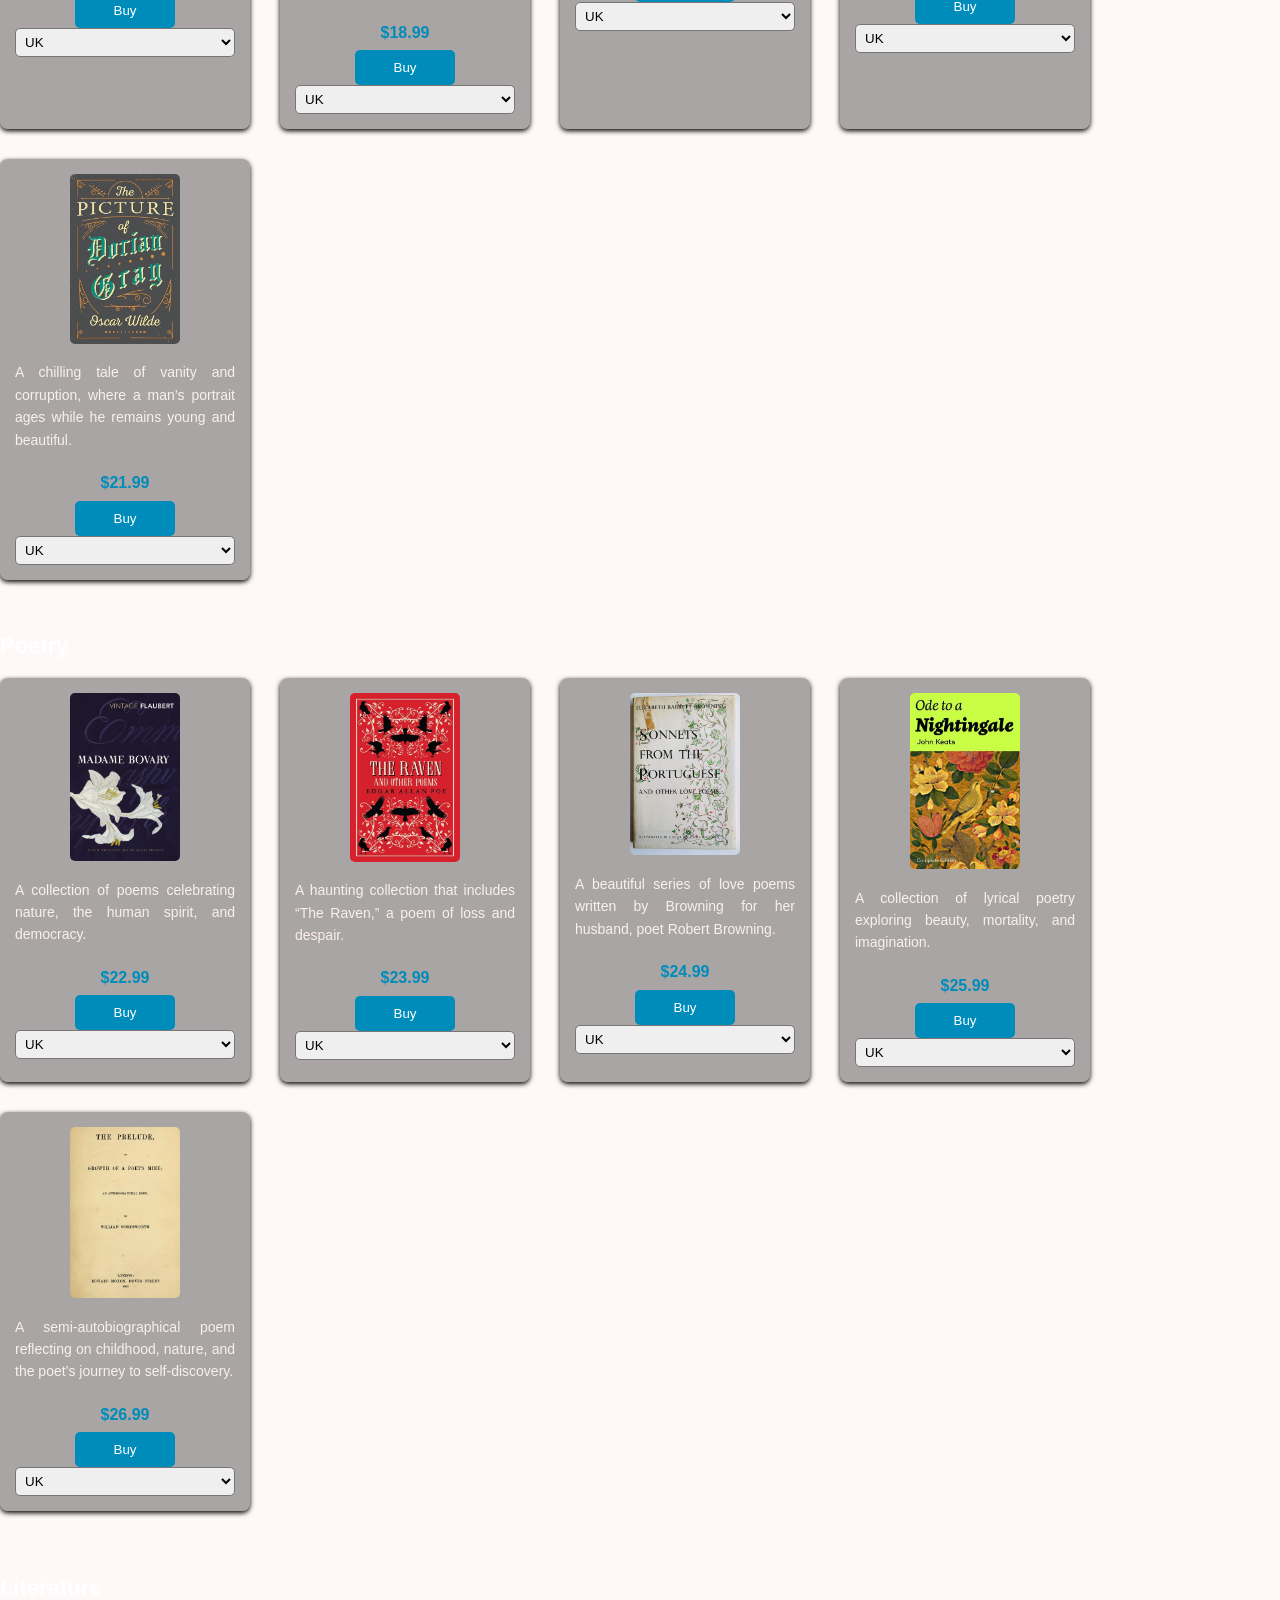
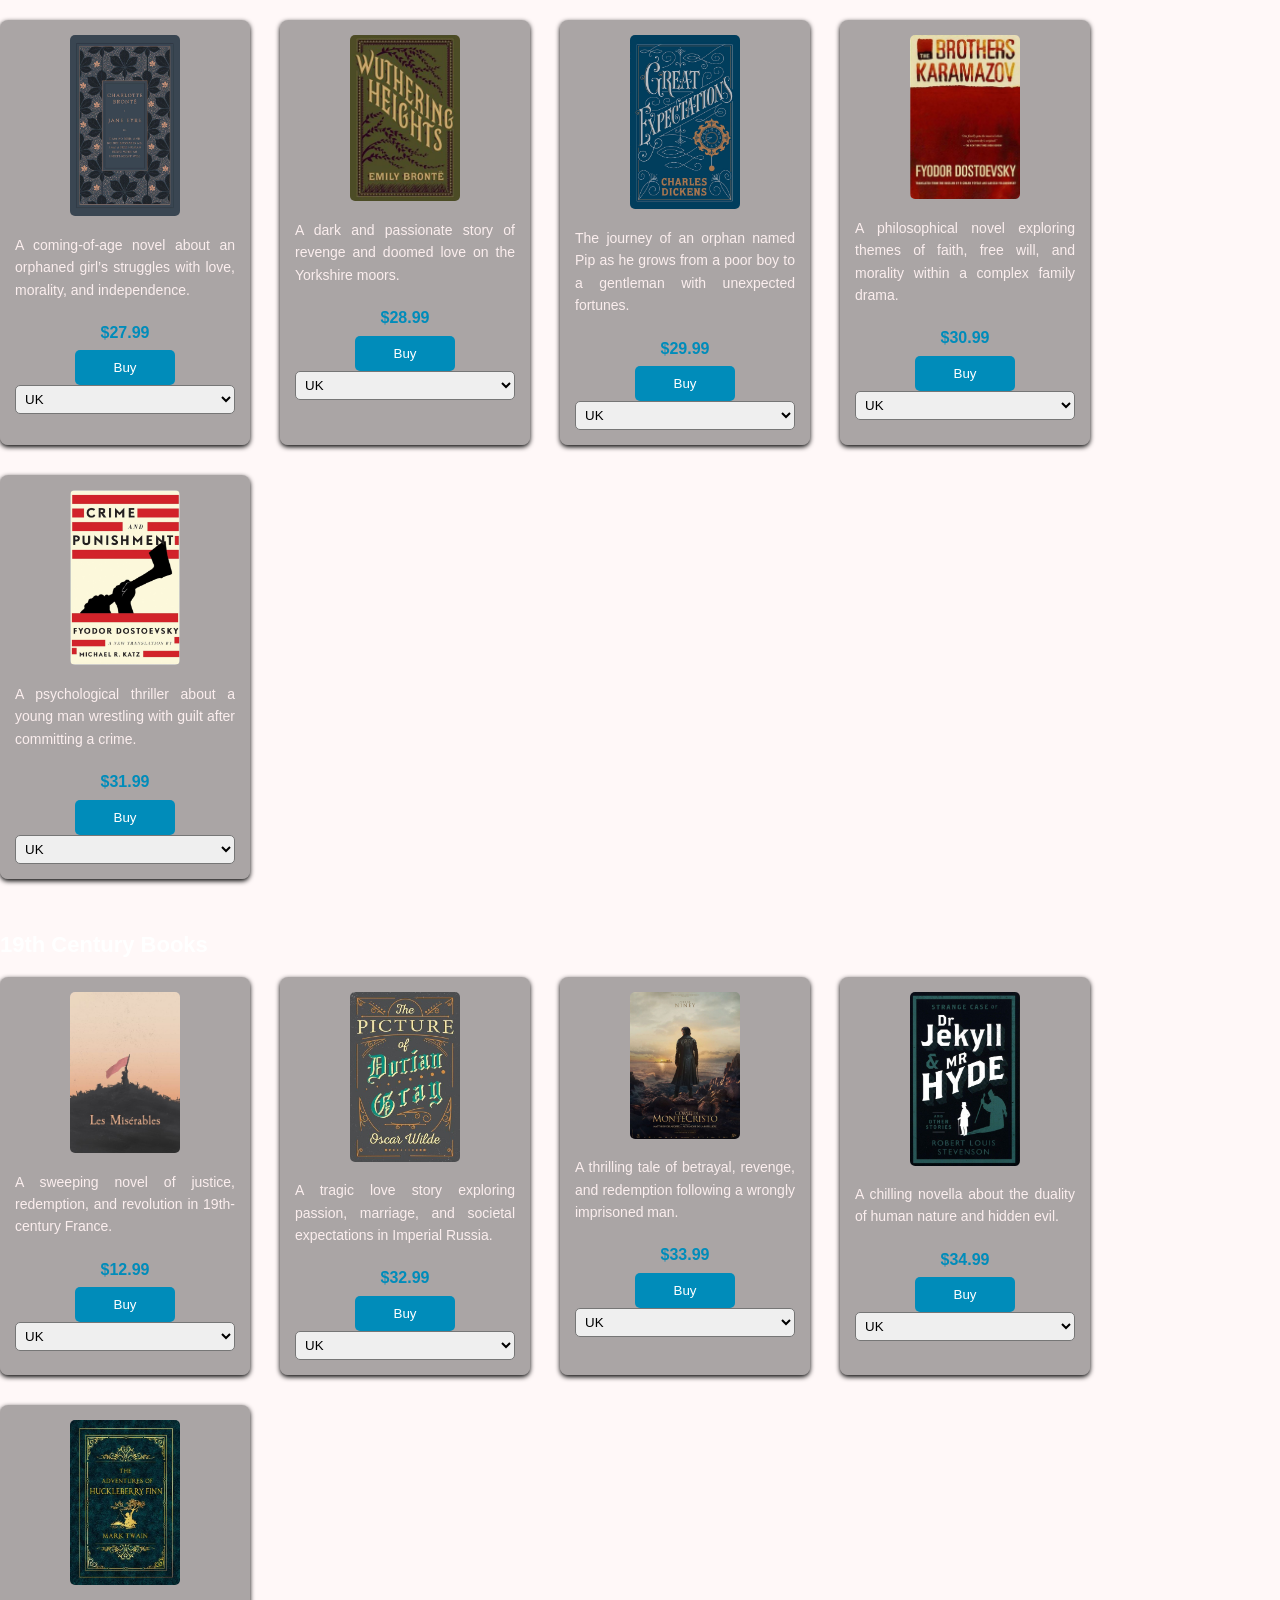
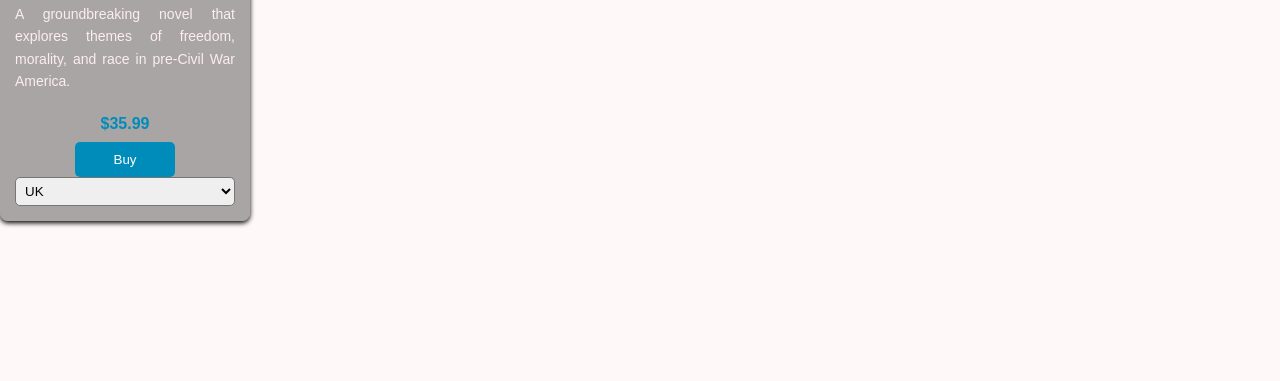
==== commit f1aa7d66: "Update century19.html" ====
--- a/century19.html
+++ b/century19.html
@@ -133,7 +133,7 @@
                             </div>
                         </div>
                         <div class="book">
-                            <img src="Frankenstein, or the Modern Prometheus by Mary Shelly.jpeg" alt="Book 3">
+                            <img src="The Picture of Dorian Gray.jpeg" alt="Book 3">
                             <p class="book-description">A gothic masterpiece that tells the tragic story of Victor Frankenstein and the monster he creates.</p>
                             <div class="buy-section">
                                 <span class="book-price">$19.99</span>
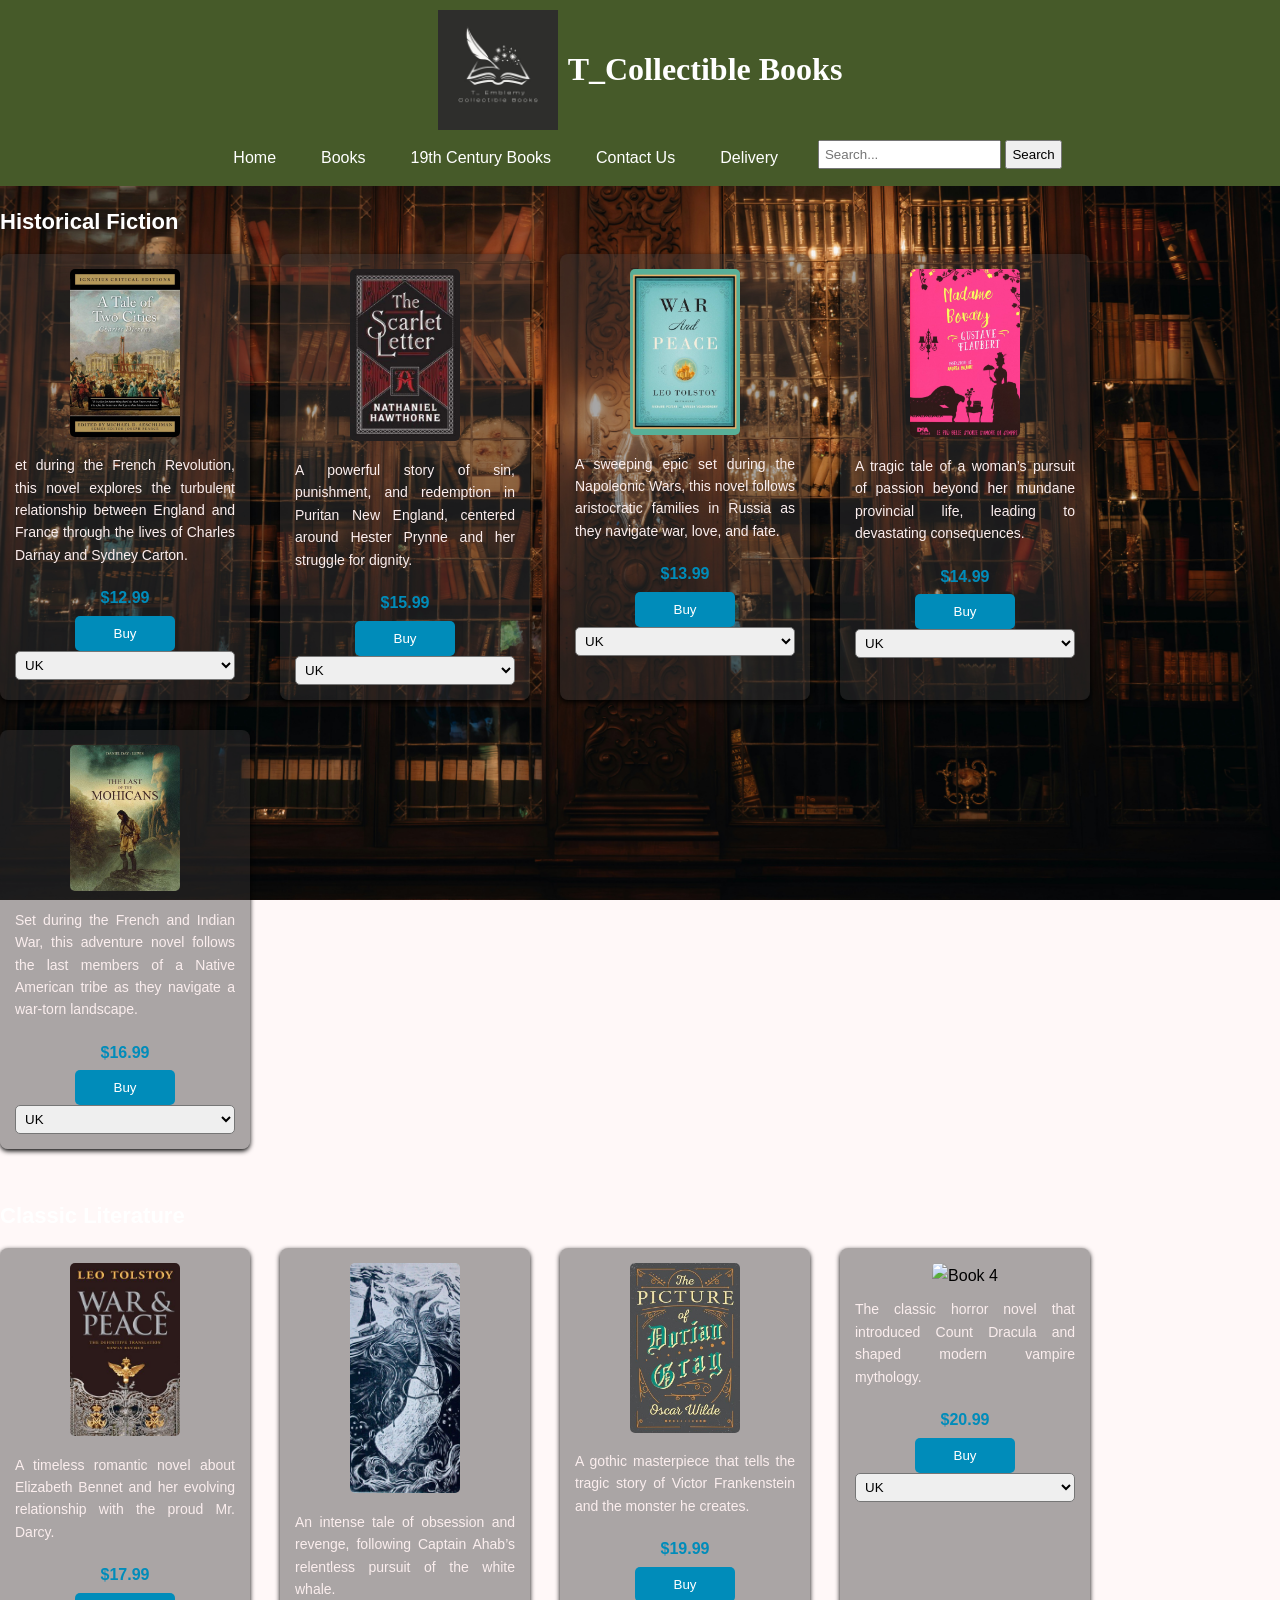
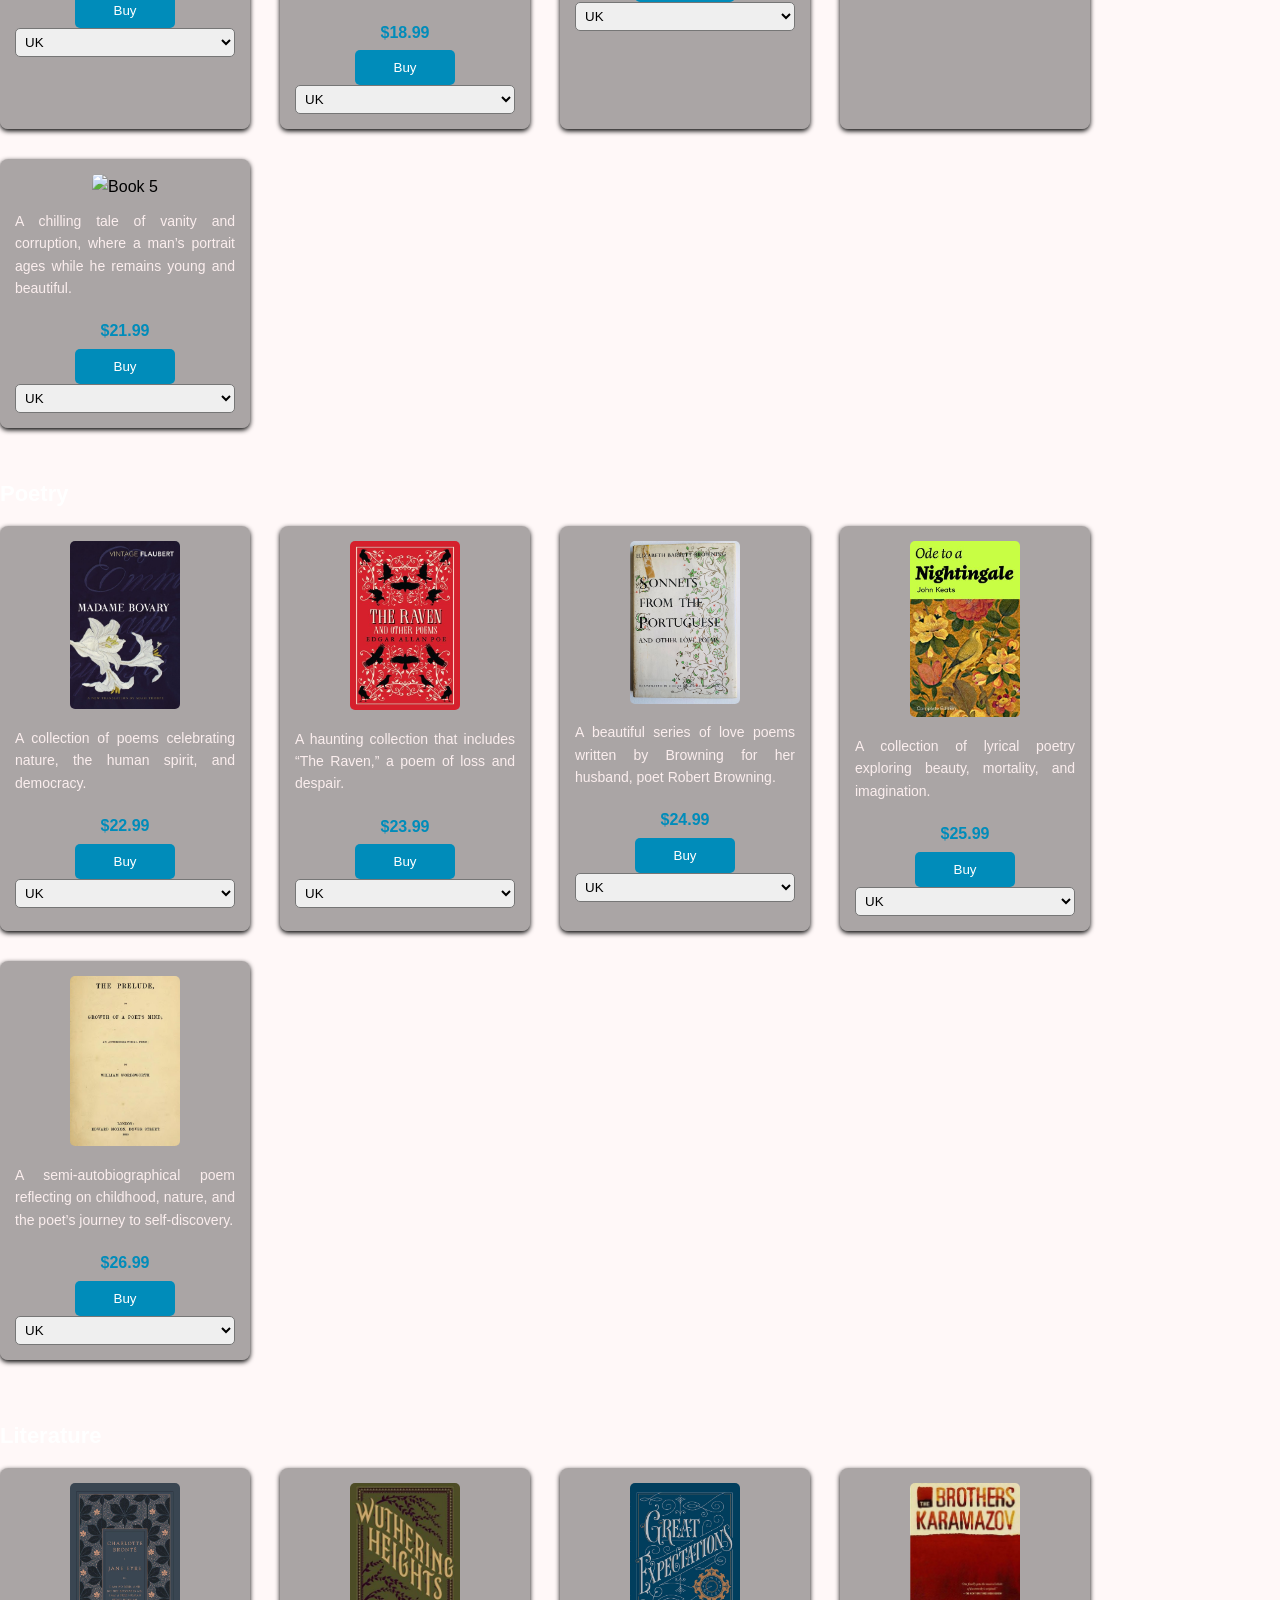
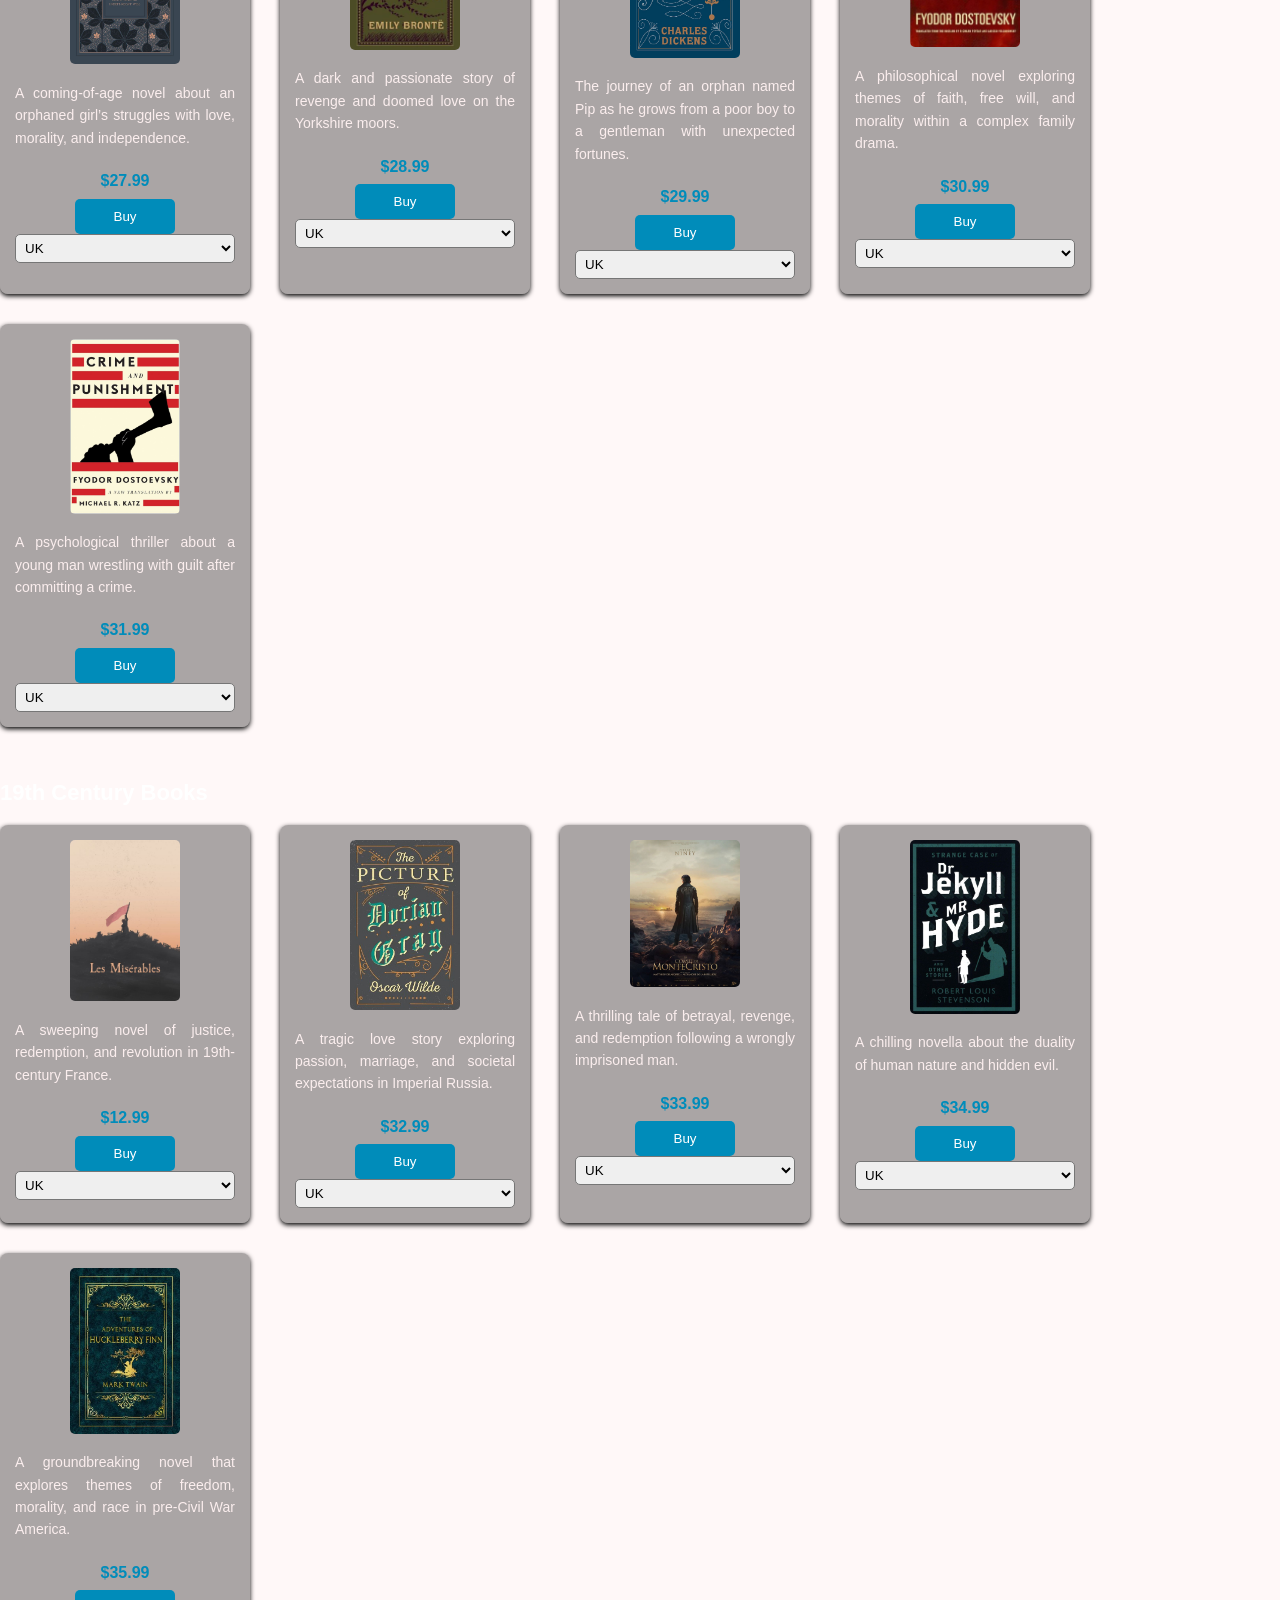
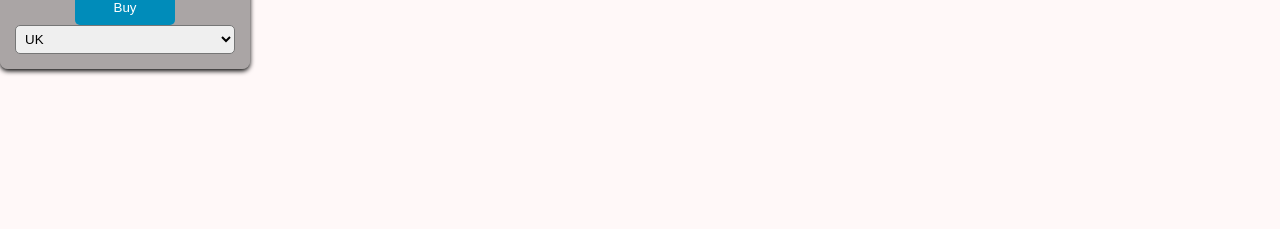
==== commit c0314301: "Update century19.html" ====
--- a/century19.html
+++ b/century19.html
@@ -147,7 +147,7 @@
                             </div>
                         </div>
                         <div class="book">
-                            <img src="The Picture of Dorian Gray.jpeg" alt="Book 4">
+                            <img src="Adventures Of Huckleberry Finn - 978.jpeg" alt="Book 4">
                             <p class="book-description">The classic horror novel that introduced Count Dracula and shaped modern vampire mythology.</p>
                             <div class="buy-section">
                                 <span class="book-price">$20.99</span>
@@ -161,7 +161,7 @@
                             </div>
                         </div>
                         <div class="book">
-                            <img src="The Picture of Dorian Gray.jpeg" alt="Book 5">
+                            <img src="Born a Crime_Stories from South African Childhood.jpeg" alt="Book 5">
                             <p class="book-description">A chilling tale of vanity and corruption, where a man’s portrait ages while he remains young and beautiful.</p>
                             <div class="buy-section">
                                 <span class="book-price">$21.99</span>
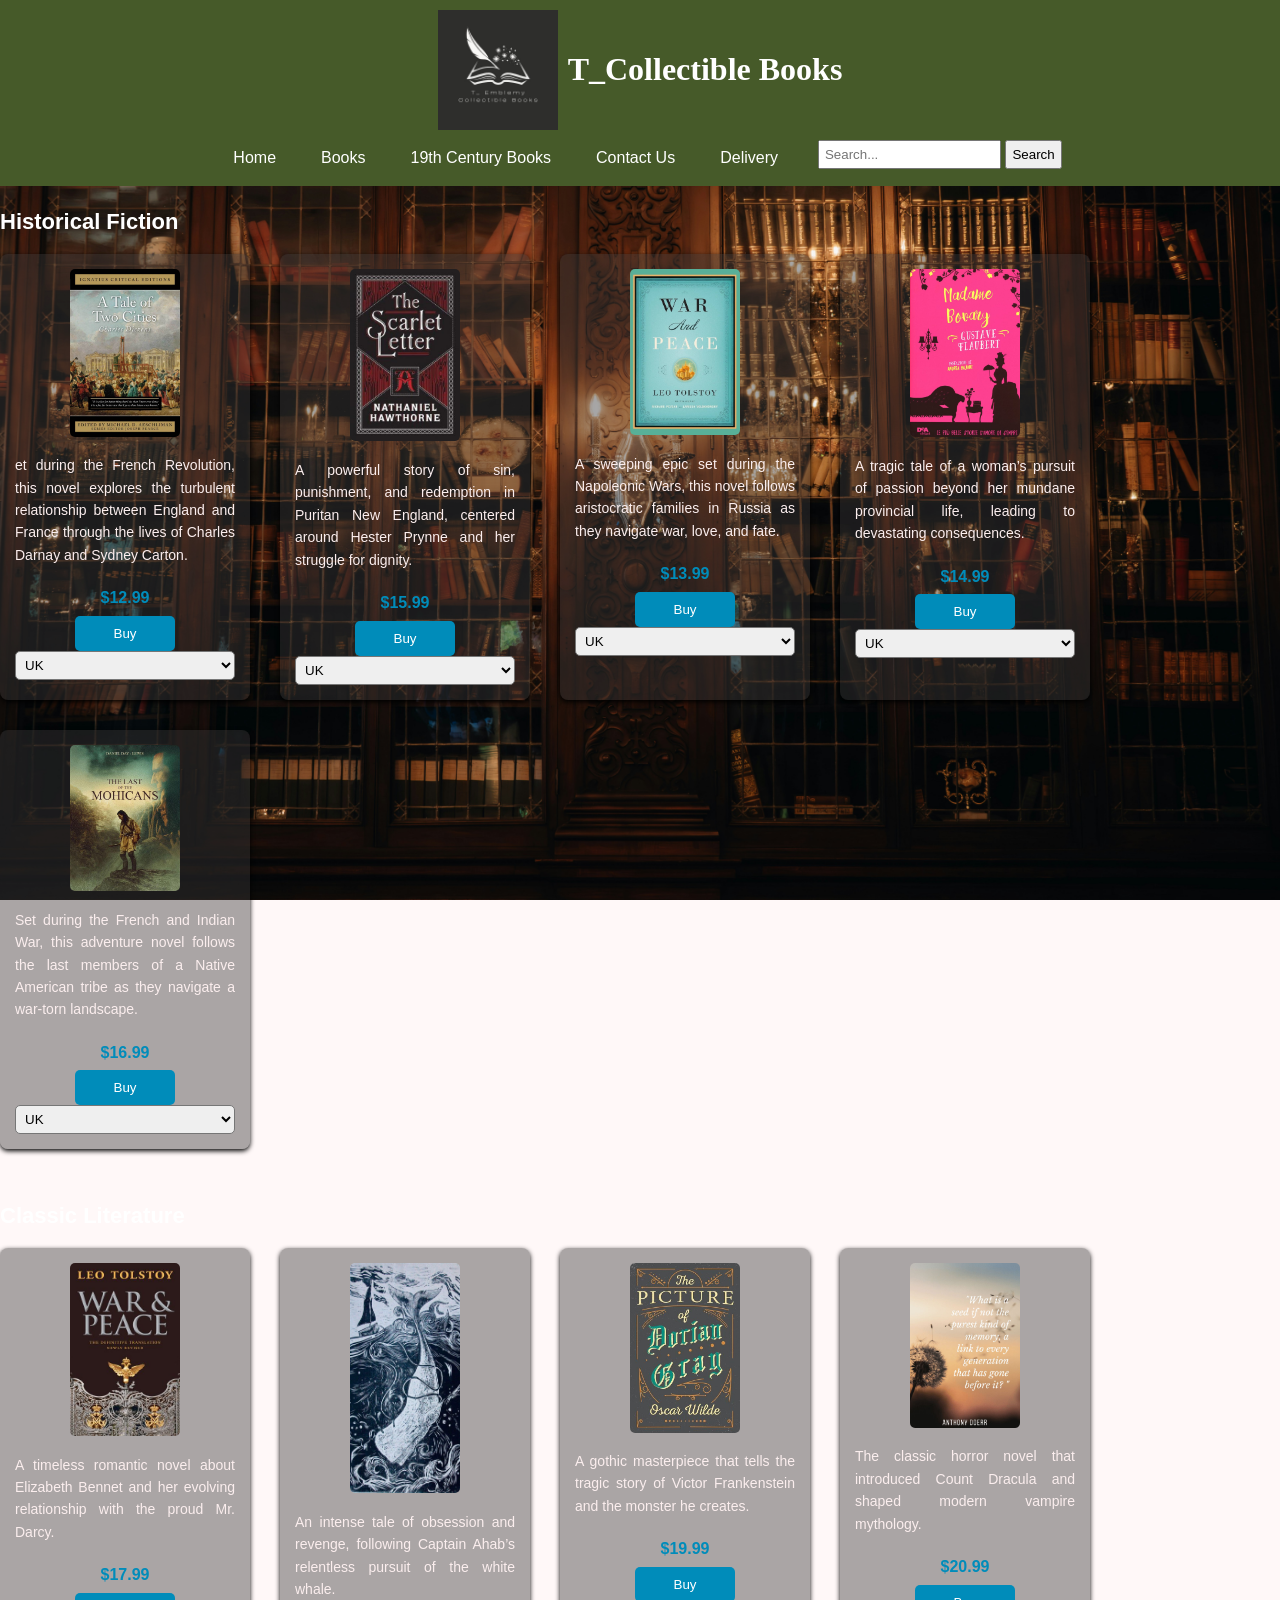
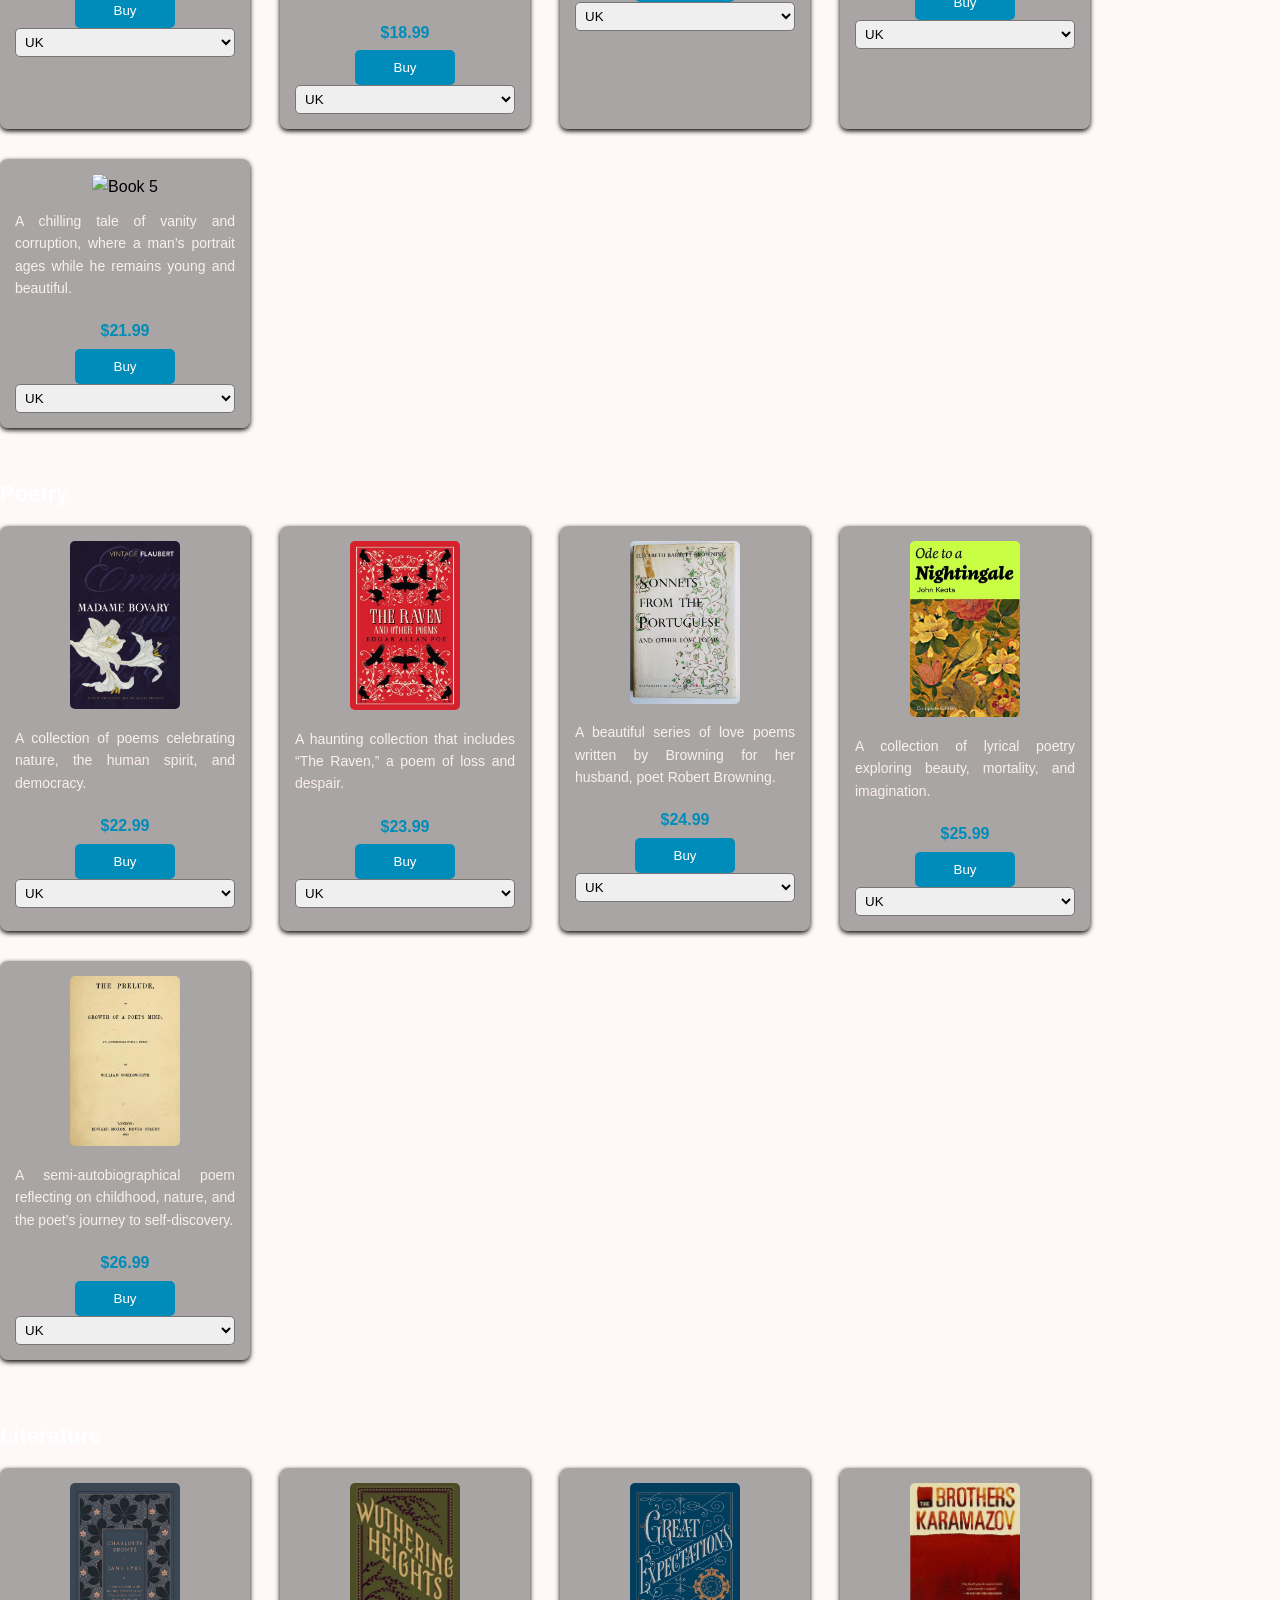
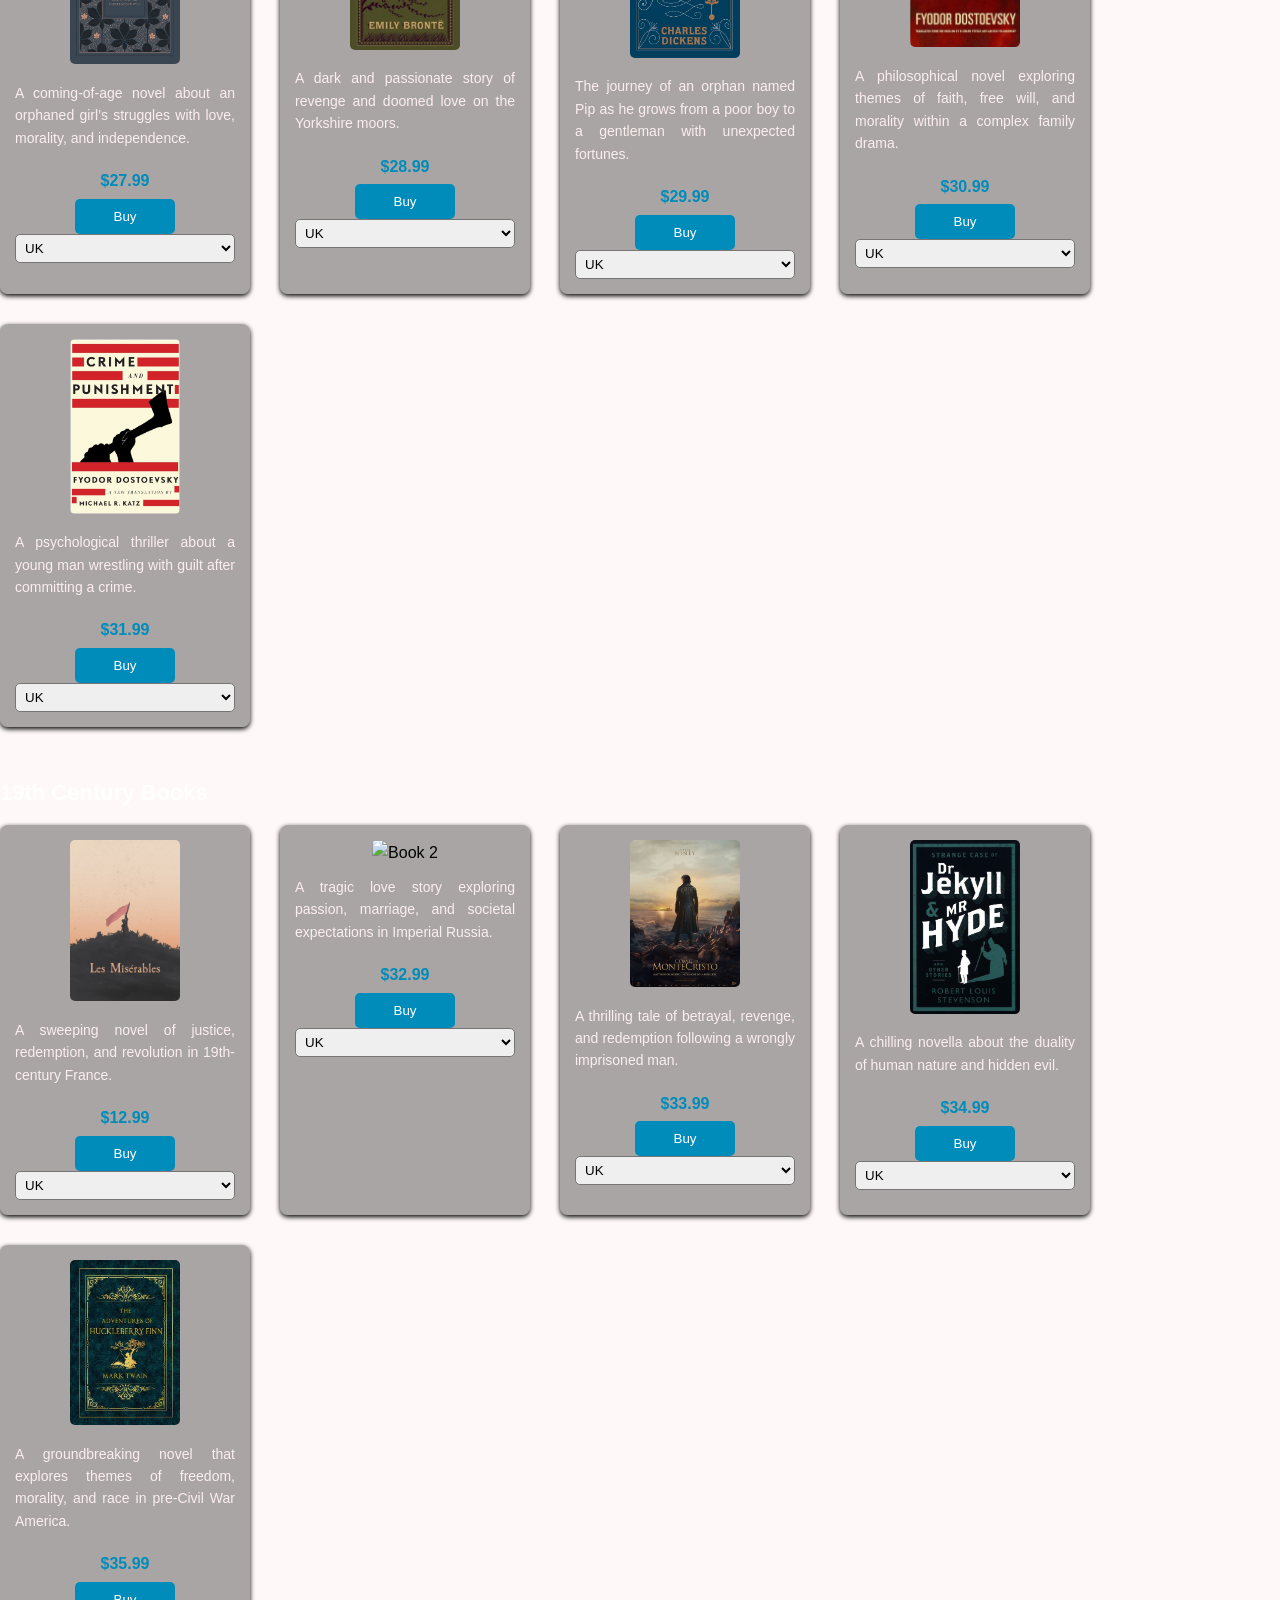
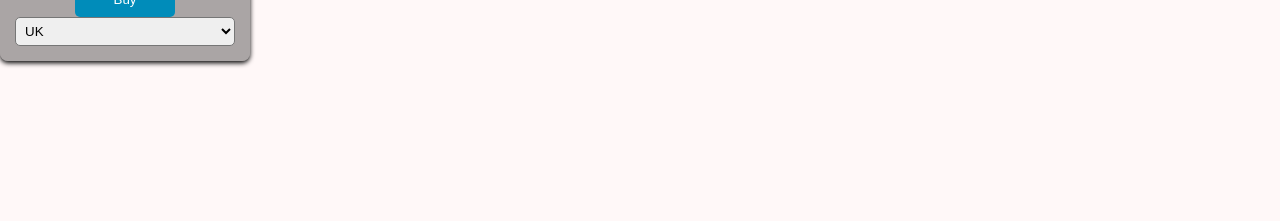
==== commit 2f4cdc46: "Update century19.html" ====
--- a/century19.html
+++ b/century19.html
@@ -147,7 +147,7 @@
                             </div>
                         </div>
                         <div class="book">
-                            <img src="Adventures Of Huckleberry Finn - 978.jpeg" alt="Book 4">
+                            <img src="8 Remarkable Anthony Doerr Memory Wall Quotes.jpeg" alt="Book 4">
                             <p class="book-description">The classic horror novel that introduced Count Dracula and shaped modern vampire mythology.</p>
                             <div class="buy-section">
                                 <span class="book-price">$20.99</span>
@@ -161,7 +161,7 @@
                             </div>
                         </div>
                         <div class="book">
-                            <img src="Born a Crime_Stories from South African Childhood.jpeg" alt="Book 5">
+                            <img src=https://github.com/zayGoolam/Temblemy/blob/main/Outlander_%20A%20Novel%20(Outlander%2C%20Book%201).jpeg" alt="Book 5">
                             <p class="book-description">A chilling tale of vanity and corruption, where a man’s portrait ages while he remains young and beautiful.</p>
                             <div class="buy-section">
                                 <span class="book-price">$21.99</span>
@@ -348,7 +348,7 @@
                         </div>
                     </div>
                     <div class="book">
-                        <img src="The Picture of Dorian Gray.jpeg" alt="Book 2">
+                        <img src="https://github.com/zayGoolam/Temblemy/blob/main/One%20Of%20Us%20Is%20Next_%20TikTok%20made%20me%20buy%20it%20(One%20Of%20Us%20Is%20Lying)%20(English%20Edition).jpeg" alt="Book 2">
                         <p class="book-description">A tragic love story exploring passion, marriage, and societal expectations in Imperial Russia.</p>
                         <div class="buy-section">
                             <span class="book-price">$32.99</span>
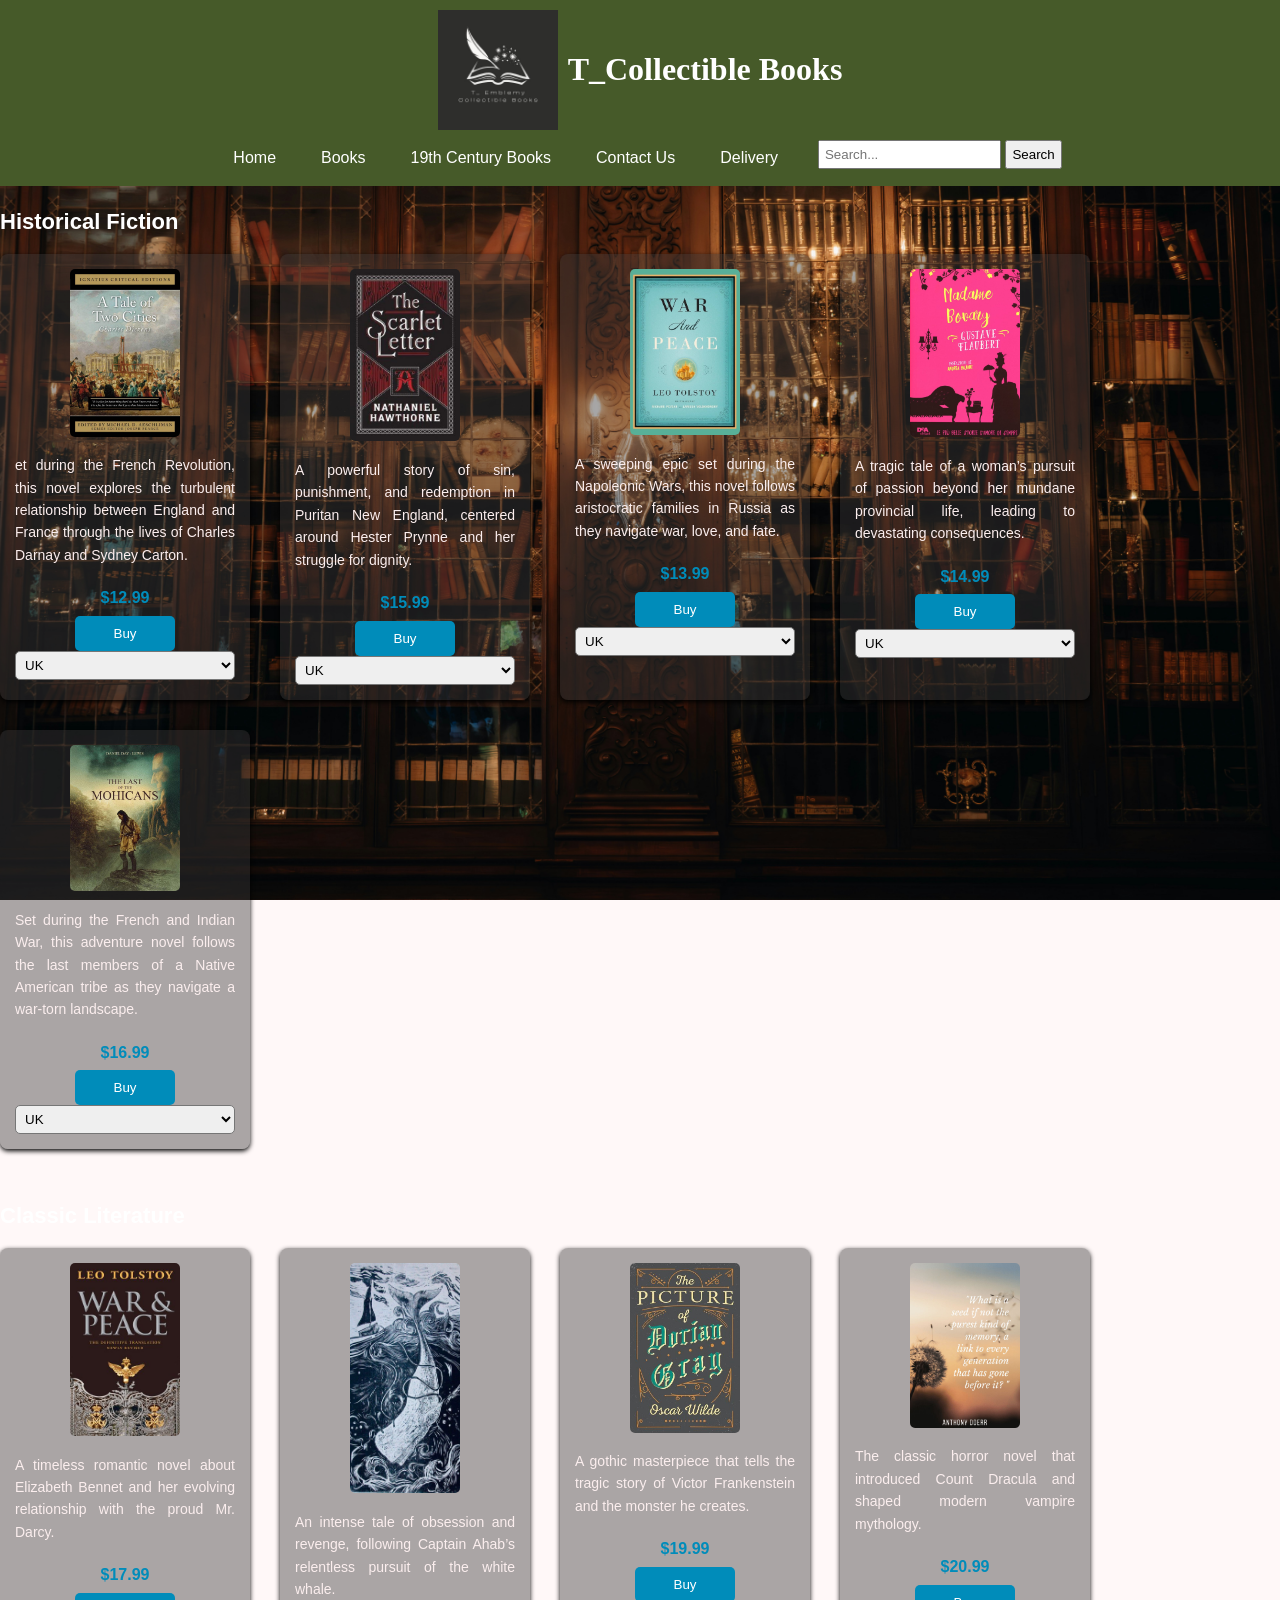
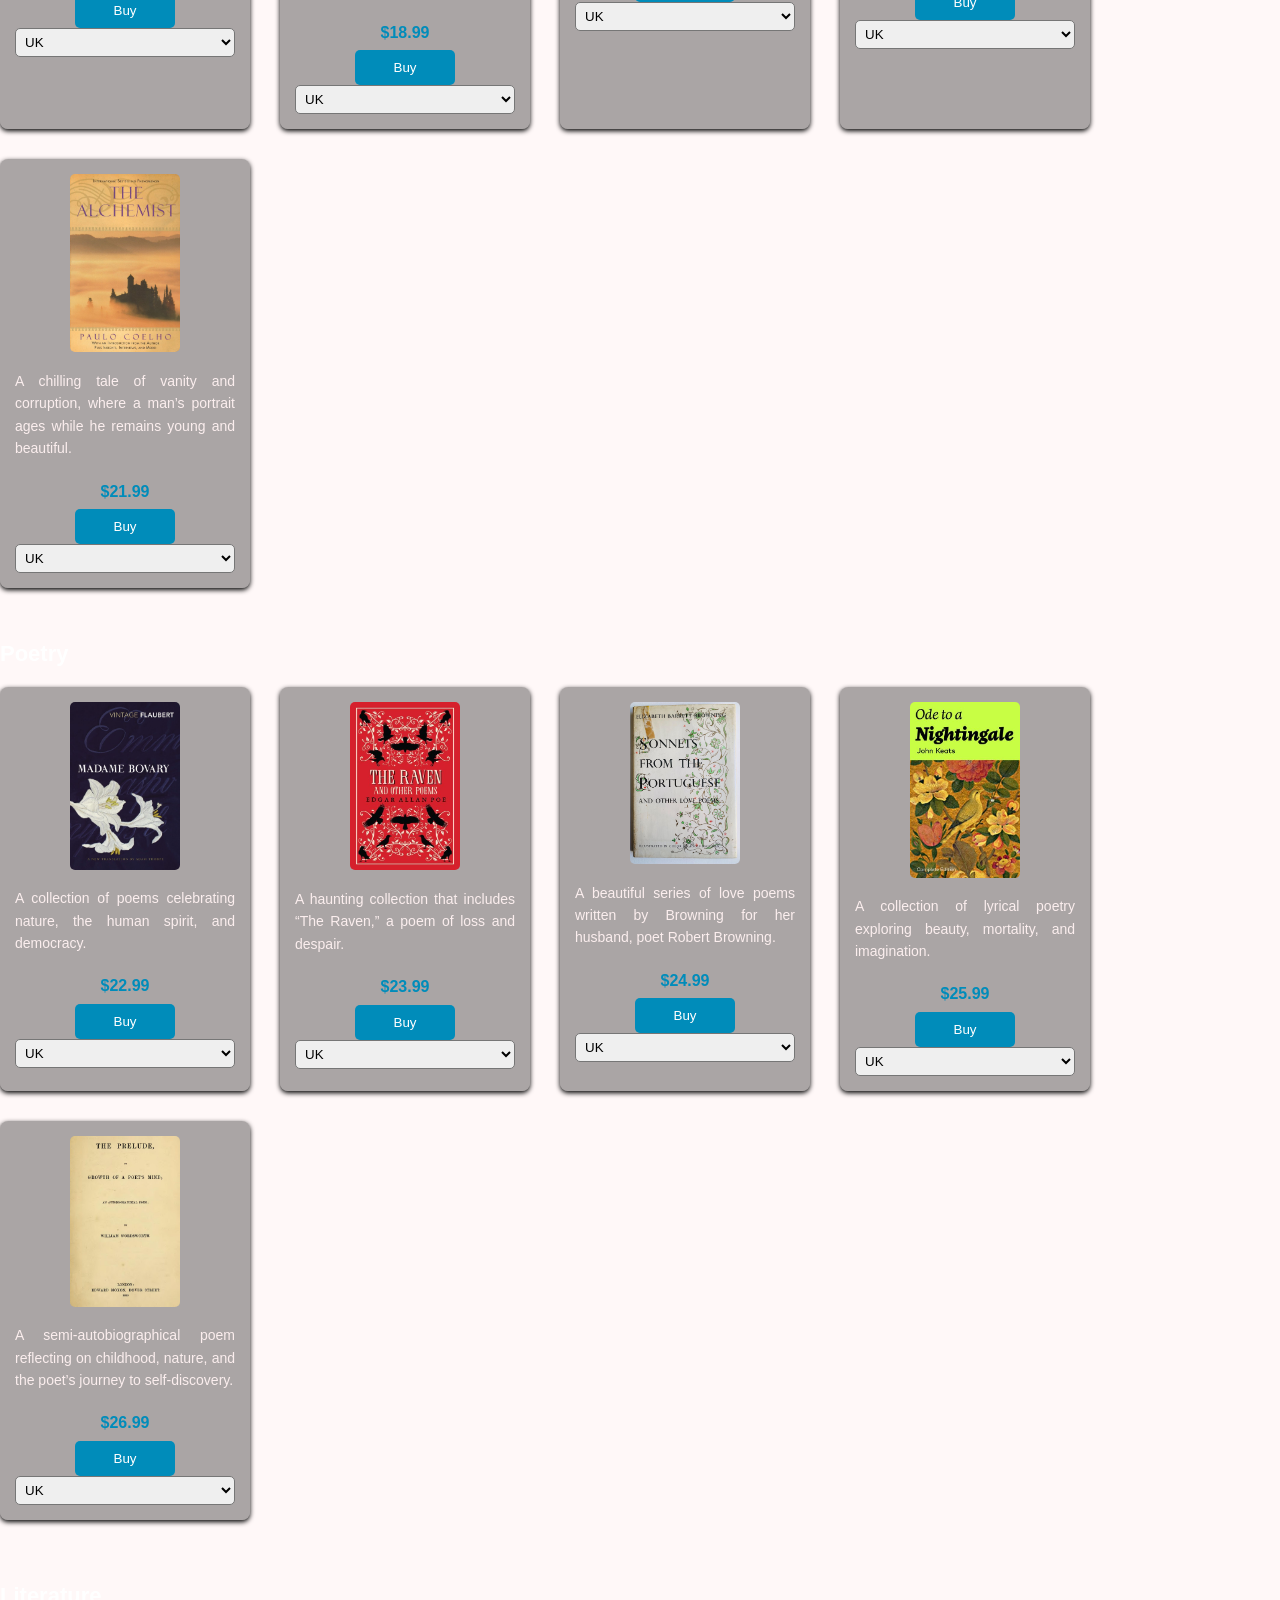
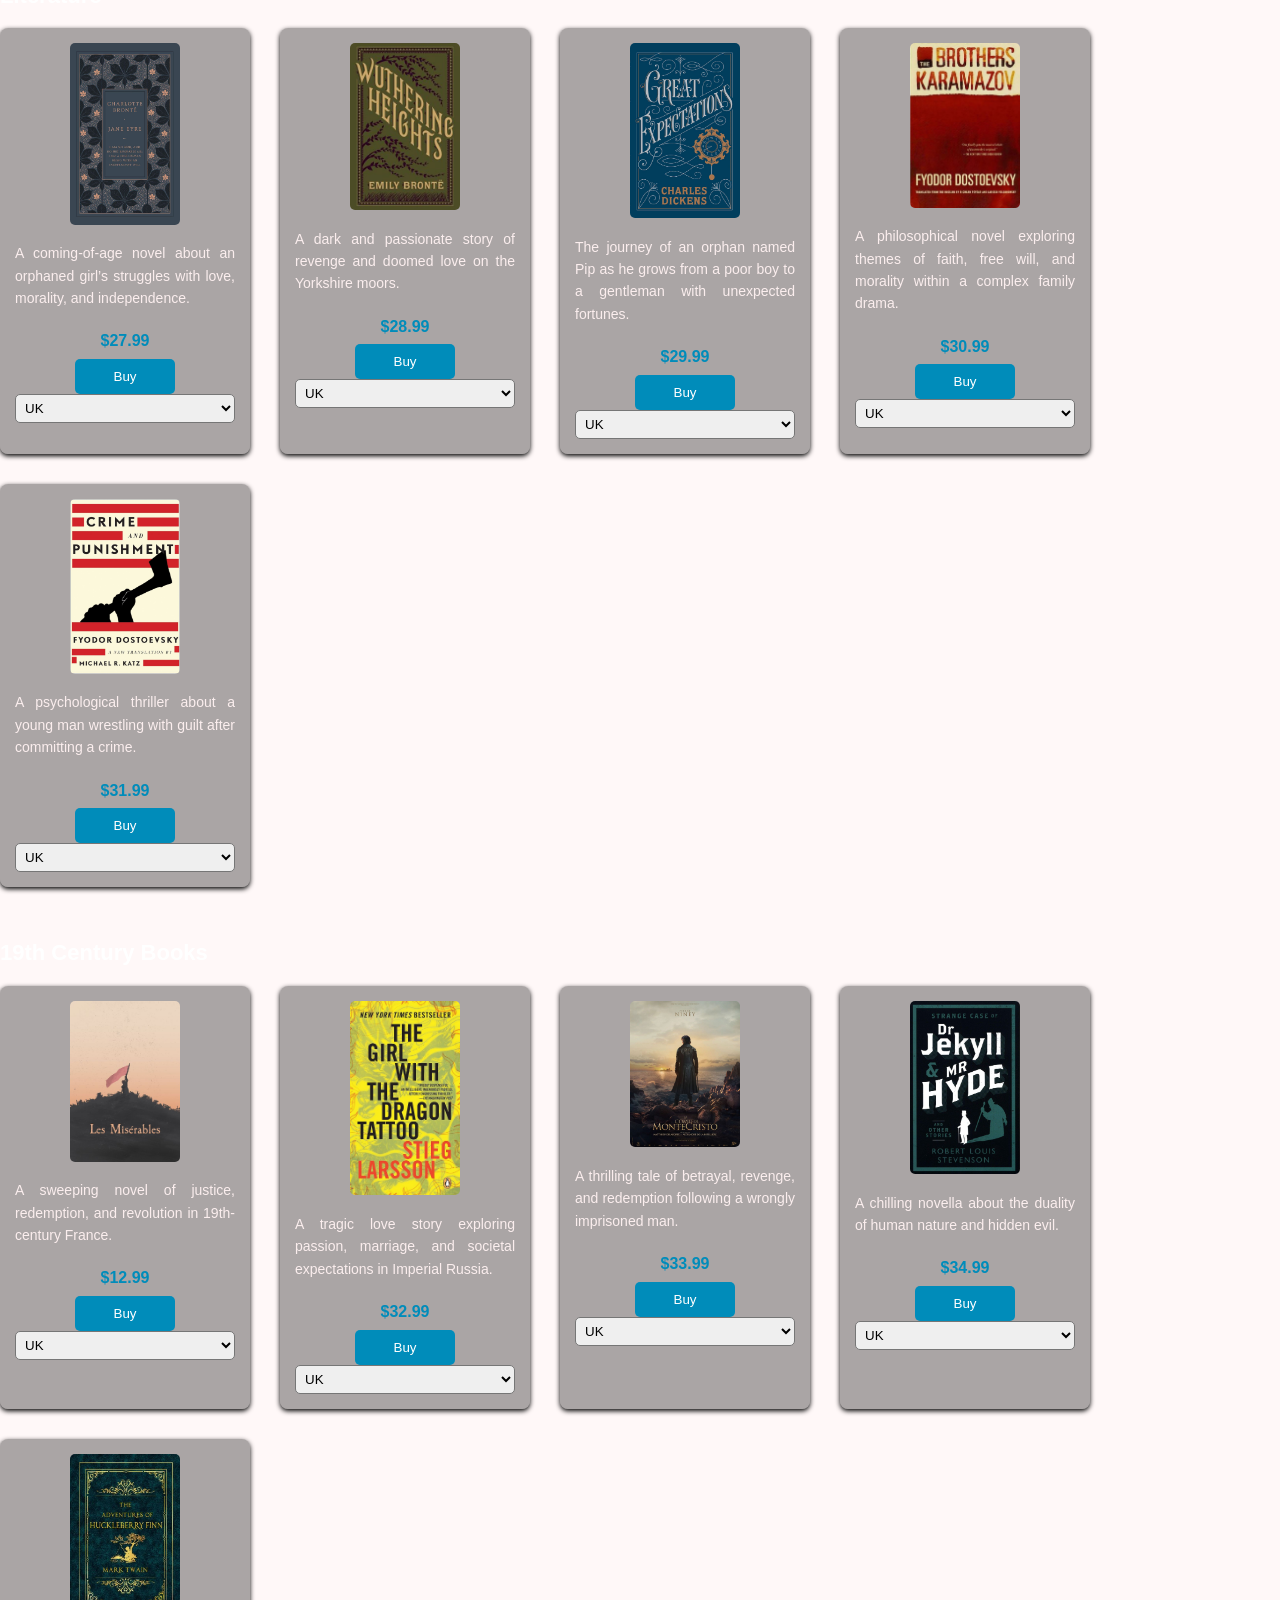
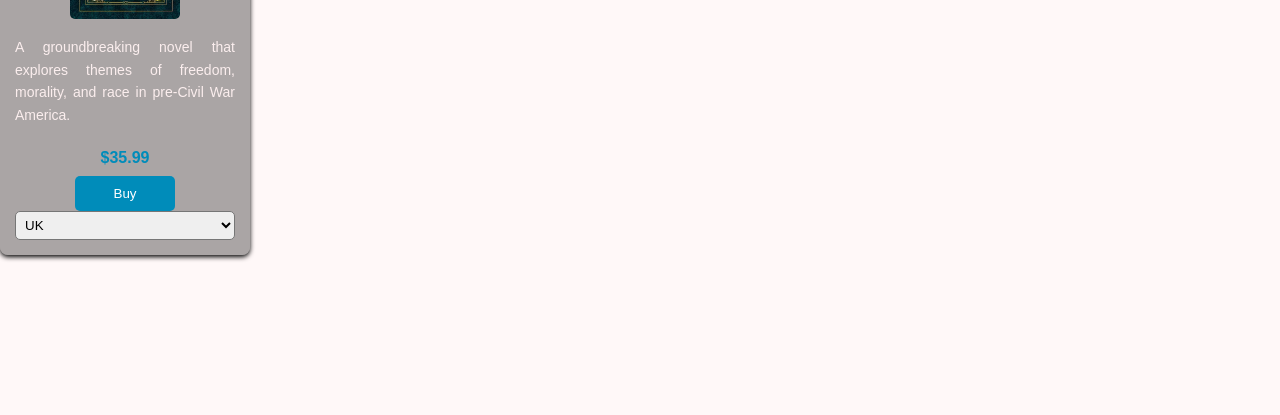
==== commit ef06f433: "Update century19.html" ====
--- a/century19.html
+++ b/century19.html
@@ -161,7 +161,7 @@
                             </div>
                         </div>
                         <div class="book">
-                            <img src=https://github.com/zayGoolam/Temblemy/blob/main/Outlander_%20A%20Novel%20(Outlander%2C%20Book%201).jpeg" alt="Book 5">
+                            <img src="50+ Books Every Latina Should Read in Her Lifetime.jpeg" alt="Book 5">
                             <p class="book-description">A chilling tale of vanity and corruption, where a man’s portrait ages while he remains young and beautiful.</p>
                             <div class="buy-section">
                                 <span class="book-price">$21.99</span>
@@ -348,7 +348,7 @@
                         </div>
                     </div>
                     <div class="book">
-                        <img src="https://github.com/zayGoolam/Temblemy/blob/main/One%20Of%20Us%20Is%20Next_%20TikTok%20made%20me%20buy%20it%20(One%20Of%20Us%20Is%20Lying)%20(English%20Edition).jpeg" alt="Book 2">
+                        <img src="28 Modern Thrillers You Should Add to Your Reading List ASAP.jpeg" alt="Book 2">
                         <p class="book-description">A tragic love story exploring passion, marriage, and societal expectations in Imperial Russia.</p>
                         <div class="buy-section">
                             <span class="book-price">$32.99</span>
